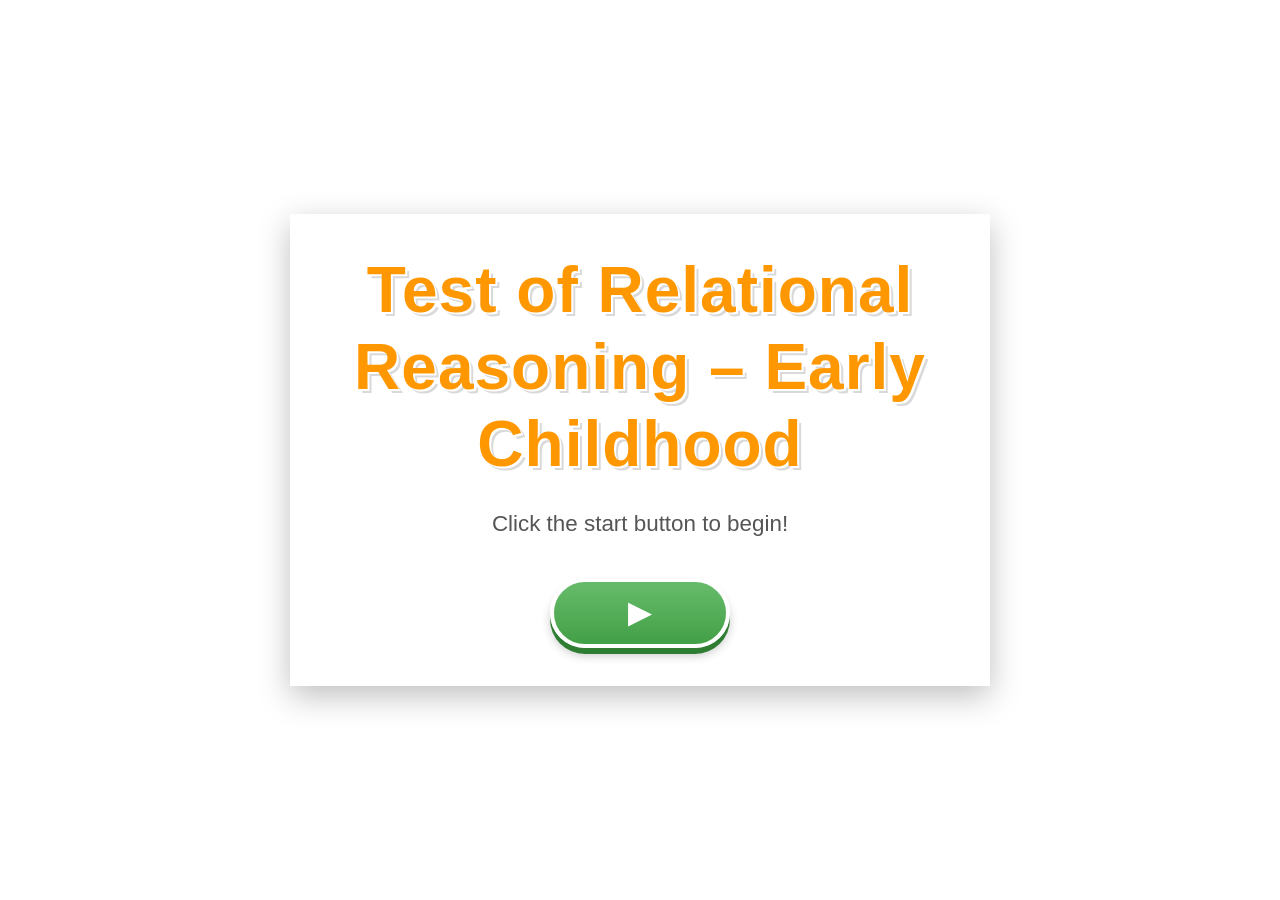
==== index.html @ e3a89a55 "Antithesis: eliminate visible settle movement on render Animals were painting at the CSS fallback po" ====
<!DOCTYPE html>
<html lang="en">

<head>
    <meta charset="UTF-8">
    <meta http-equiv="X-UA-Compatible" content="IE=edge">
    <meta name="viewport"
        content="width=device-width, initial-scale=1.0, maximum-scale=1.0, user-scalable=no, viewport-fit=cover">

    <!-- iOS/Safari specific -->
    <meta name="apple-mobile-web-app-capable" content="yes">
    <meta name="apple-mobile-web-app-status-bar-style" content="black-translucent">
    <meta name="format-detection" content="telephone=no">

    <!-- Android/Chrome specific -->
    <meta name="mobile-web-app-capable" content="yes">
    <meta name="theme-color" content="#87CEEB">

    <!-- Prevent caching during development -->
    <meta http-equiv="Cache-Control" content="no-cache, no-store, must-revalidate">
    <meta http-equiv="Pragma" content="no-cache">
    <meta http-equiv="Expires" content="0">

    <title>Relational Reasoning Study</title>

    <!-- Preload critical assets -->
    <link rel="preload" href="images/background_images/background.png" as="image">
    <link rel="preload" href="images/background_images/opening_page.png" as="image">
    <link rel="preload" href="images/elements/pen_1.svg" as="image">

    <!-- CSS Files -->
    <link rel="stylesheet" href="css/variables.css">
    <link rel="stylesheet" href="css/base.css?v=2">
    <link rel="stylesheet" href="css/layout.css">
    <!-- CSS - Components -->
    <link rel="stylesheet" href="css/components/header.css">
    <link rel="stylesheet" href="css/components/pen.css">
    <link rel="stylesheet" href="css/components/animal-slot.css?v=5">
    <link rel="stylesheet" href="css/components/controls.css">
    <link rel="stylesheet" href="css/components/data-panel.css">
    <link rel="stylesheet" href="css/components/report.css">
    <link rel="stylesheet" href="css/components/game-switcher.css">
    <link rel="stylesheet" href="css/game-modes/anomaly.css?v=17">
    <link rel="stylesheet" href="css/game-modes/analogy.css?v=10">
    <link rel="stylesheet" href="css/game-modes/antithesis.css?v=21">
    <link rel="stylesheet" href="css/game-modes/antinomy.css?v=4">

    <link rel="stylesheet" href="css/responsive.css?v=3">

    <!-- Favicon -->
    <link rel="icon" type="image/png" href="images/background_images/barn.png">
</head>

<body class="welcome">
    <!-- Skip to main content (accessibility) -->
    <a href="#main-content" class="skip-link visually-hidden">Skip to main content</a>

    <!-- ==================== -->
    <!-- WELCOME SCREEN       -->
    <!-- ==================== -->
    <div class="start-container" id="start-container">
        <h1 class="game-title">Test of Relational Reasoning - EC</h1>
        <p class="game-instruction">Click the start button to begin!</p>
        <button class="arrow-btn start-btn" aria-label="Start the game">►</button>
    </div>

    <!-- ==================== -->
    <!-- GAME SCREEN          -->
    <!-- ==================== -->
    <main class="game-container hidden" id="game-container" role="main">
        <header class="game-header">
            <h1 class="game-title">"What Goes" Game</h1>
            <p class="problem-counter" id="problem-counter" aria-live="polite"></p>
        </header>

        <div class="problem-area" id="problem-area" id="main-content">
            <!-- Problem content rendered dynamically -->
        </div>

        <nav class="controls" aria-label="Game controls">
            <button class="arrow-btn" id="next-btn" disabled aria-label="Go to next problem">➤</button>
        </nav>

        <!-- Hidden researcher control: triple-tap the bottom-right corner to
             auto-fill the current problem with the correct choice. -->
        <button id="hidden-populate-btn" aria-hidden="true" tabindex="-1"
            style="opacity: 0; position: fixed; bottom: 0; right: 0; width: 50px; height: 50px; z-index: 9999; border: none; background: transparent;"></button>

        <!-- Bottom Left Panel: Game Switcher + Problem Counter -->
        <aside class="bottom-left-panel" id="bottom-left-panel">
            <div class="problem-counter" id="problem-counter-bottom" aria-live="polite"></div>
            <div class="game-switcher" id="game-switcher">
                <button class="game-type-btn game-type-btn--active" data-game="analogy">Analogy</button>
                <button class="game-type-btn" data-game="anomaly">Anomaly</button>
                <button class="game-type-btn" data-game="antinomy">Antinomy</button>
                <button class="game-type-btn" data-game="antithesis">Antithesis</button>

            </div>
        </aside>
    </main>

    <!-- ==================== -->
    <!-- REPORT SCREEN        -->
    <!-- ==================== -->
    <div class="report-container hidden" id="report-container">
        <h1 class="report-title">Experiment Complete!</h1>
        <p class="report-summary" id="report-summary" aria-live="polite"></p>

        <table class="report-table" id="report-table">
            <thead>
                <tr>
                    <th scope="col">Problem #</th>
                    <th scope="col">Type</th>
                    <th scope="col">Time (s)</th>
                    <th scope="col">Correct?</th>
                </tr>
            </thead>
            <tbody>
                <!-- Results populated dynamically -->
            </tbody>
        </table>

        <div class="report-actions">
            <button class="download-btn" onclick="App.downloadData()">
                Download Data (CSV)
            </button>
            <button class="restart-btn" onclick="App.restartExperiment()">
                Start Over
            </button>
        </div>
    </div>

    <!-- ==================== -->
    <!-- DATA PANEL           -->
    <!-- ==================== -->
    <aside class="data-panel" id="data-panel" aria-label="Session statistics" style="display: none !important;">
        <h4>Current Session:</h4>
        <div id="current-data" class="data-panel__content">
            <p><strong>Problems completed:</strong> 0</p>
            <p><strong>Current selections:</strong> 0</p>
            <p><strong>Current time:</strong> 0s</p>
        </div>
    </aside>

    <!-- ==================== -->
    <!-- JAVASCRIPT MODULES   -->
    <!-- ==================== -->
    <!-- Load order matters - dependencies first -->
    <script src="js/config.js"></script>
    <script src="js/state.js?v=2"></script>
    <script src="js/problems.js"></script>
    
    <!-- Components -->
    <script src="js/components/AnimalSlot.js"></script>
    <script src="js/components/AnimalBaseline.js"></script>
    <script src="js/components/Pen.js"></script>
    
    <!-- Interactions -->
    <script src="js/interactions/animation.js?v=7"></script>
    <script src="js/interactions/selection.js"></script>
    <script src="js/data/storage.js"></script>
    <script src="js/data/export.js?v=2"></script>
    <script src="js/renderers/AnomalyRenderer.js?v=2"></script>
    <script src="js/renderers/AnalogyRenderer.js?v=6"></script>
    <script src="js/renderers/AntithesisRenderer.js?v=5"></script>
    <script src="js/renderers/AntinomyRenderer.js?v=4"></script>

    <script src="js/main.js?v=4"></script>
</body>

</html>
---- css/variables.css ----
/**
 * CSS Custom Properties (Variables)
 * Relational Reasoning Study - "What Does Not Belong?"
 * 
 * Design System for 4-6 year old children
 * Optimized for iPad and desktop browsers
 */

:root {
    /* ==================== */
    /* COLOR PALETTE        */
    /* ==================== */

    /* Primary Dirt/Ground Colors */
    --dirt-primary: #C4956A;
    --dirt-secondary: #A67B52;
    --dirt-highlight: #D4A574;
    --dirt-dark: #8B6914;

    /* Fence Colors */
    --fence-white: #F5F5F0;
    --fence-shadow: rgba(0, 0, 0, 0.1);
    --fence-highlight: rgba(255, 255, 255, 0.3);

    /* Background Colors */
    --bg-sky: #87CEEB;
    --bg-grass: #7CBA3D;

    /* UI Accent Colors */
    --accent-green: #4CAF50;
    --accent-green-hover: #45a049;
    --accent-green-light: rgba(76, 175, 80, 0.5);
    --accent-red: #E57373;
    --accent-gold: #FFD700;
    --accent-gold-light: rgba(255, 215, 0, 0.3);

    /* Text Colors */
    --text-primary: #5A3E1B;
    --text-header: #DF453F;
    --text-secondary: #555555;
    --text-dark: #333333;
    --text-light: #FFFFFF;

    /* Panel/Card Colors */
    --panel-bg: rgba(255, 255, 255, 0.9);
    --panel-bg-solid: #FFFFFF;
    --panel-shadow: rgba(0, 0, 0, 0.1);
    --panel-shadow-strong: rgba(0, 0, 0, 0.2);

    /* Selection States */
    --selected-glow: rgba(76, 175, 80, 0.5);
    --selected-border: #4CAF50;
    --hover-glow: rgba(255, 215, 0, 0.3);
    --hover-border: #8B4513;

    /* Disabled States */
    --disabled-bg: #CCCCCC;
    --disabled-text: #888888;

    /* ==================== */
    /* TYPOGRAPHY           */
    /* ==================== */

    --font-primary: 'Comic Sans MS', 'Chalkboard SE', 'Comic Neue', cursive, sans-serif;

    /* Responsive Font Sizes */
    --title-size: clamp(1.5rem, 4vw, 2.5rem);
    --subtitle-size: clamp(1.1rem, 2.5vw, 1.5rem);
    --instruction-size: clamp(1rem, 2.2vw, 1.4rem);
    --label-size: clamp(0.9rem, 2vw, 1.3rem);
    --body-size: clamp(0.85rem, 1.8vw, 1.1rem);
    --small-size: clamp(0.75rem, 1.5vw, 0.9rem);

    /* Font Weights */
    --weight-normal: 400;
    --weight-bold: 700;

    /* ==================== */
    /* SPACING              */
    /* ==================== */

    --space-xs: clamp(4px, 0.5vw, 8px);
    --space-sm: clamp(8px, 1vw, 12px);
    --space-md: clamp(12px, 1.5vw, 20px);
    --space-lg: clamp(16px, 2vw, 30px);
    --space-xl: clamp(24px, 3vw, 50px);

    /* ==================== */
    /* PEN DIMENSIONS       */
    /* ==================== */

    /* Standardized Slot Size for Consistency */
    --slot-size: 13vw;
    /* Large enough for visibility, small enough to fit 5 */

    /* Main Pen - Calculated from slot size + gaps */
    /* 5 slots * 13vw + 4 gaps * 0.5vw + padding roughly */
    --main-pen-width: 70vw;

    /* Out Pen - Must hold at least 1 slot comfortably */
    --out-pen-size: 28vw;

    /* ==================== */

    /* ==================== */
    /* SHADOWS              */
    /* ==================== */

    --shadow-sm: 0 2px 4px rgba(0, 0, 0, 0.1);
    --shadow-md: 0 4px 8px rgba(0, 0, 0, 0.15);
    --shadow-lg: 0 6px 16px rgba(0, 0, 0, 0.2);
    --shadow-xl: 0 10px 30px rgba(0, 0, 0, 0.25);

    /* Inset shadows for depth */
    --shadow-inset-sm: inset 0 2px 4px rgba(0, 0, 0, 0.1);
    --shadow-inset-md: inset 0 4px 8px rgba(0, 0, 0, 0.15);

    /* Glow effects */
    --glow-selection: 0 0 0 4px var(--selected-border), 0 8px 20px var(--selected-glow);
    --glow-hover: 0 8px 16px rgba(0, 0, 0, 0.2);

    /* ==================== */
    /* TRANSITIONS          */
    /* ==================== */

    --transition-fast: 150ms ease-out;
    --transition-normal: 250ms ease-in-out;
    --transition-slow: 400ms ease-in-out;
    --transition-bounce: 400ms cubic-bezier(0.34, 1.56, 0.64, 1);
    --transition-smooth: 400ms cubic-bezier(0.4, 0, 0.2, 1);

    /* ==================== */
    /* Z-INDEX LAYERS       */
    /* ==================== */

    --z-background: 0;
    --z-ground: 1;
    --z-animals: 5;
    --z-fence: 10;
    --z-labels: 15;
    --z-controls: 100;
    --z-modal: 500;
    --z-animation: 1000;

    /* ==================== */
    /* SAFE AREAS (iOS)     */
    /* ==================== */

    --safe-top: env(safe-area-inset-top, 0px);
    --safe-right: env(safe-area-inset-right, 0px);
    --safe-bottom: env(safe-area-inset-bottom, 0px);
    --safe-left: env(safe-area-inset-left, 0px);

    /* Controls bottom position accounting for iOS */
    --controls-bottom: max(20px, calc(20px + var(--safe-bottom)));
}

/* Dark mode support (optional - can be enabled later) */
@media (prefers-color-scheme: dark) {
    :root {
        /* Could override colors here if needed */
    }
}

/* Reduced motion preference */
@media (prefers-reduced-motion: reduce) {
    :root {
        --transition-fast: 0ms;
        --transition-normal: 0ms;
        --transition-slow: 0ms;
        --transition-bounce: 0ms;
        --transition-smooth: 0ms;
    }
}
---- css/base.css ----
/**
 * Base Styles
 * Reset, typography, and global body styles
 * Cross-browser compatible: Chrome, Safari (macOS/iOS), Firefox, Edge
 */

/* ==================== */
/* CSS RESET            */
/* ==================== */

*,
*::before,
*::after {
    margin: 0;
    padding: 0;
    box-sizing: border-box;
    /* Prevent tap highlight on all elements */
    -webkit-tap-highlight-color: transparent;
}

html {
    height: 100%;
    overflow: hidden;
    /* SCROLL FIX: Lock the page to prevent background scroll */
    touch-action: none;
    /* SCROLL FIX: Prevent iOS bounce/momentum scroll */
    /* Prevent text size adjustment on orientation change */
    -webkit-text-size-adjust: 100%;
    -ms-text-size-adjust: 100%;
    text-size-adjust: 100%;
    /* Font smoothing for all browsers */
    -webkit-font-smoothing: antialiased;
    -moz-osx-font-smoothing: grayscale;
    /* Smooth scrolling */
    scroll-behavior: smooth;
}

body {
    min-height: 100%;
    height: 100vh;
    overflow: hidden;
    /* SCROLL FIX: Prevent body scroll entirely */
    font-family: var(--font-primary);
    font-size: var(--body-size);
    line-height: 1.5;
    color: var(--text-primary);

    /* Prevent pull-to-refresh on mobile */
    overscroll-behavior: none;

    /* Prevent text selection during game */
    -webkit-user-select: none;
    -moz-user-select: none;
    -ms-user-select: none;
    user-select: none;

    /* Prevent callout on long press (iOS) */
    -webkit-touch-callout: none;
}

/* ==================== */
/* BACKGROUND STATES    */
/* ==================== */

body {
    background: url('../images/background_images/background.png') center center / cover no-repeat fixed;
    display: flex;
    flex-direction: column;
    align-items: center;
    justify-content: center;
    position: relative;
}

body.welcome {
    background: url('../images/background_images/opening_page.png') center center / cover no-repeat fixed;
}

body.report-view {
    background: url('../images/background_images/background.png') center center / cover no-repeat fixed;
    justify-content: flex-start;
    padding-top: var(--space-xl);
}

/* ==================== */
/* TYPOGRAPHY           */
/* ==================== */

h1,
h2,
h3,
h4,
h5,
h6 {
    font-weight: var(--weight-bold);
    line-height: 1.2;
}

h1 {
    font-size: var(--title-size);
}

h2 {
    font-size: var(--subtitle-size);
}

p {
    font-size: var(--body-size);
}

/* ==================== */
/* LINKS & BUTTONS      */
/* ==================== */

a {
    color: inherit;
    text-decoration: none;
}

button {
    font-family: inherit;
    font-size: inherit;
    cursor: pointer;
    border: none;
    background: none;

    /* Touch optimization - all browsers */
    touch-action: manipulation;
    -webkit-tap-highlight-color: transparent;
    -webkit-appearance: none;
    -moz-appearance: none;
    appearance: none;
}

button:focus {
    outline: 3px solid var(--accent-green);
    outline-offset: 2px;
}

/* Safari/older browser support for focus-visible */
button:focus:not(:focus-visible) {
    outline: none;
}

button:focus-visible {
    outline: 3px solid var(--accent-green);
    outline-offset: 2px;
}

/* Firefox-specific focus styling */
button:-moz-focusring {
    outline: 3px solid var(--accent-green);
    outline-offset: 2px;
}

/* ==================== */
/* IMAGES               */
/* ==================== */

img {
    max-width: 100%;
    height: auto;
    display: block;

    /* Prevent dragging */
    -webkit-user-drag: none;
    user-select: none;
    pointer-events: none;
}

/* ==================== */
/* UTILITY CLASSES      */
/* ==================== */

.hidden {
    display: none !important;
}

.visually-hidden {
    position: absolute;
    width: 1px;
    height: 1px;
    padding: 0;
    margin: -1px;
    overflow: hidden;
    clip: rect(0, 0, 0, 0);
    white-space: nowrap;
    border: 0;
}

.no-scroll {
    overflow: hidden;
}

/* ==================== */
/* FOCUS MANAGEMENT     */
/* ==================== */

/* Skip to main content link (accessibility) */
.skip-link {
    position: absolute;
    top: -100%;
    left: 50%;
    transform: translateX(-50%);
    background: var(--panel-bg-solid);
    padding: var(--space-sm) var(--space-md);
    border-radius: var(--radius-md);
    z-index: var(--z-modal);
    transition: top var(--transition-fast);
}

.skip-link:focus {
    top: var(--space-md);
}

/* ==================== */
/* SCROLLBAR STYLING    */
/* ==================== */

::-webkit-scrollbar {
    width: 8px;
    height: 8px;
}

::-webkit-scrollbar-track {
    background: rgba(0, 0, 0, 0.1);
    border-radius: 4px;
}

::-webkit-scrollbar-thumb {
    background: var(--dirt-secondary);
    border-radius: 4px;
}

::-webkit-scrollbar-thumb:hover {
    background: var(--dirt-dark);
}

/* ==================== */
/* SELECTION STYLING    */
/* ==================== */

::selection {
    background: var(--accent-green-light);
    color: var(--text-dark);
}

::-moz-selection {
    background: var(--accent-green-light);
    color: var(--text-dark);
}

/* ==================== */
/* ANIMAL SLOT TOUCH    */
/* ==================== */

/* Prevent scroll/pan from firing when tapping on selectable animals */
.animal-slot {
    touch-action: none;
    -webkit-tap-highlight-color: transparent;
}

/* ==================== */
/* CONFETTI ANIMATION   */
/* ==================== */

@keyframes confettiFall {
    0% {
        transform: translateY(0) rotate(0deg);
        opacity: 1;
    }
    80% {
        opacity: 1;
    }
    100% {
        transform: translateY(110vh) rotate(720deg);
        opacity: 0;
    }
}
---- css/layout.css ----
/**
 * Layout Styles
 * Main containers, grids, and structural layouts
 */

/* ==================== */
/* MAIN CONTAINERS      */
/* ==================== */

.game-container {
    max-width: 100%;
    width: 100%;
    background: transparent;
    padding: var(--space-sm) var(--space-md);
    margin: 0;
    position: relative;
    z-index: var(--z-background);
    
    display: flex;
    flex-direction: column;
    align-items: center;
    gap: var(--space-sm);
    
    /* Take up most of the viewport */
    min-height: 95vh;
}

.start-container {
    width: 100%;
    max-width: 700px;
    padding: var(--space-xl);
    background: var(--panel-bg);
    border-radius: var(--radius-xl);
    box-shadow: var(--shadow-xl);
    text-align: center;
    position: relative;
    z-index: var(--z-background);
}

.report-container {
    width: 100%;
    max-width: 900px;
    margin: var(--space-xl) auto;
    padding: var(--space-xl);
    background: var(--panel-bg);
    border-radius: var(--radius-xl);
    box-shadow: var(--shadow-xl);
    text-align: center;
}

/* ==================== */
/* PROBLEM AREA         */
/* ==================== */

.problem-area {
    display: flex;
    flex-direction: column;
    gap: var(--space-sm);
    padding: 0 var(--space-md) var(--space-lg);
    width: 100%;
    overflow: visible;
    
    /* Fill available space */
    flex: 1;
    /* Changed from center to flex-start + padding to move pens lower */
    justify-content: flex-start;
    padding-top: 5vh;  /* Push content down by 5% of viewport height */
}

/* ==================== */
/* GAME MODE LAYOUTS    */
/* ==================== */

/* Anomaly & Analogy horizontal layout - cross-browser flexbox */
.anomaly-layout,
.analogy-layout {
    display: -webkit-box;
    display: -webkit-flex;
    display: -ms-flexbox;
    display: flex;
    -webkit-box-align: start;
    -webkit-align-items: flex-start;
    -ms-flex-align: start;
    align-items: flex-start;
    -webkit-box-pack: center;
    -webkit-justify-content: center;
    -ms-flex-pack: center;
    justify-content: center;
    gap: 10vw;
    /* 5% margin from screen edges */
    width: 90%;
    max-width: 90vw;
    margin-left: 5%;
    margin-right: 5%;
    overflow: visible;
    min-height: 65vh;
    padding: 0;
    
    /* Center vertically */
    flex: 1;
    align-content: center;
}

/* Antithesis & Antinomy vertical sections */
.problem-section {
    display: flex;
    flex-direction: column;
    align-items: center;
    gap: var(--space-md);
    overflow: visible;
}

/* ==================== */
/* ANIMAL GRID          */
/* ==================== */

.animal-grid {
    display: -ms-grid;
    display: grid;
    gap: var(--slot-gap);
    width: 100%;
    height: 100%;
    /* ========================================================== */
    /* GRID ALIGNMENT - Controls how animal slots are positioned  */
    /* align-items: end = slots align to BOTTOM for baseline      */
    /* ========================================================== */
    justify-items: stretch;
    align-items: end;  /* Align slots to BOTTOM for consistent baseline */
}

/* Grid variants for different pen types */
.animal-grid--main {
    grid-template-columns: repeat(auto-fit, minmax(var(--slot-size), 1fr));
    max-width: 100%;
}

.animal-grid--out {
    grid-template-columns: 1fr;
    grid-template-rows: 1fr;
    place-items: stretch;  /* Slot fills the cell - alignment handled inside */
}

.animal-grid--question {
    grid-template-columns: repeat(3, 1fr);
    gap: var(--slot-gap);
}

.animal-grid--answers {
    grid-template-columns: repeat(auto-fit, minmax(var(--slot-size-small), 1fr));
    gap: var(--slot-gap);
}

/* 5-column grid for anomaly main pen */
.animal-grid--anomaly {
    grid-template-columns: repeat(5, 1fr);
    grid-template-rows: 1fr;
}

/* 4-column grid for some problems */
.animal-grid--4col {
    grid-template-columns: repeat(4, 1fr);
}

/* ==================== */
/* FLEXBOX UTILITIES    */
/* ==================== */

.flex-center {
    display: flex;
    align-items: center;
    justify-content: center;
}

.flex-column {
    display: flex;
    flex-direction: column;
}

.flex-row {
    display: flex;
    flex-direction: row;
}

.flex-wrap {
    flex-wrap: wrap;
}

.gap-sm { gap: var(--space-sm); }
.gap-md { gap: var(--space-md); }
.gap-lg { gap: var(--space-lg); }

/* ==================== */
/* PEN CONTAINER        */
/* ==================== */

.pen {
    display: flex;
    flex-direction: column;
    align-items: center;
    gap: var(--space-sm);
    overflow: visible;
}

/* ==================== */
/* GATE/ARROW ELEMENT   */
/* ==================== */

.gate-container {
    display: flex;
    align-items: center;
    justify-content: center;
    margin-top: 15vh;
}

.gate-image {
    width: clamp(120px, 15vw, 220px);
    height: auto;
    pointer-events: none;
}

/* ==================== */
/* BUCKET CONTAINER     */
/* ==================== */

.bucket-container {
    display: flex;
    flex-direction: column;
    align-items: center;
    margin-top: 10vh;
}
---- css/components/header.css ----
/**
 * Header Component Styles
 * Game title, instructions, and problem counter
 */

/* ==================== */
/* GAME HEADER          */
/* ==================== */

.game-header {
    text-align: center;
    background: transparent;
    /* Removed background */
    /* border-radius: var(--radius-lg); */
    padding: var(--space-sm) var(--space-lg);
    /* box-shadow: var(--shadow-md); */
    width: fit-content;
    max-width: 90%;
    margin: 0 auto var(--space-xs);
}

/* ==================== */
/* TITLE                */
/* ==================== */

.game-title {
    font-size: var(--title-size);
    font-family: 'Comic Sans MS', 'Chalkboard SE', sans-serif;
    /* Cartoon Font */
    font-weight: 800;
    color: #FF9800;
    /* Bright Orange */
    margin-bottom: var(--space-xs);
    /* Pop-out Shadow */
    text-shadow:
        2px 2px 0px #fff,
        4px 4px 0px rgba(0, 0, 0, 0.15);
    letter-spacing: 1px;
    visibility: hidden;
    /* Hide title but keep layout space */
}

/* Quotation marks styling */
.game-title::before,
.game-title::after {
    color: var(--text-header);
}

/* ==================== */
/* PROBLEM COUNTER      */
/* ==================== */

/* Problem counter in header is hidden - moved to bottom left panel */
.game-header .problem-counter {
    display: none;
}

/* ==================== */
/* INSTRUCTION TEXT     */
/* ==================== */

.game-instruction {
    font-size: var(--instruction-size);
    color: var(--text-secondary);
    margin-top: var(--space-xs);
    line-height: 1.4;
}

/* ==================== */
/* SECTION LABELS       */
/* ==================== */

.problem-label {
    font-size: var(--label-size);
    font-weight: var(--weight-bold);
    color: var(--text-primary);
    background: var(--panel-bg);
    padding: var(--space-xs) var(--space-md);
    border-radius: var(--radius-md);
    box-shadow: var(--shadow-sm);
    position: relative;
    z-index: var(--z-labels);
    white-space: nowrap;
}

/* Label with decorative underline */
.problem-label::after {
    content: '';
    position: absolute;
    bottom: -2px;
    left: 50%;
    transform: translateX(-50%);
    width: 60%;
    height: 2px;
    background: linear-gradient(90deg,
            transparent,
            var(--dirt-secondary),
            transparent);
    border-radius: 1px;
}

/* ==================== */
/* WELCOME SCREEN       */
/* ==================== */

.start-container .game-title {
    font-size: clamp(2.5rem, 6vw, 4rem);
    /* Increased size significantly */
    margin-bottom: var(--space-lg);
    visibility: visible;
    /* Override global hidden state for splash screens */
}

.start-container .game-instruction {
    margin-bottom: var(--space-xl);
}
---- css/components/pen.css ----
/**
 * Pen Component - SHARED STRUCTURAL STYLES ONLY
 * 
 * This file contains ONLY the base structure that all pens need.
 * All sizing, positioning, and customization is in each game's CSS file:
 * 
 * - anomaly.css    → Anomaly game controls
 * - analogy.css    → Analogy game controls
 * - antithesis.css → Antithesis game controls
 * - antinomy.css   → Antinomy game controls
 */

/* ==================== */
/* BASE PEN STRUCTURE   */
/* ==================== */

.pen-surface {
    position: relative;
    display: flex;
    align-items: center;
    justify-content: center;
    overflow: visible;
    border-radius: var(--radius-sm);
}

/* ==================== */
/* GROUND STRUCTURE     */
/* ==================== */

.pen-ground {
    position: absolute;
    z-index: var(--z-ground);

    /* Default ground image - games can override */
    background-image: url('../../images/elements/ground_1.svg');
    background-size: 100% 100%;
    background-position: center;
    background-repeat: no-repeat;
}

/* ==================== */
/* CONTENT STRUCTURE    */
/* ==================== */

.pen-content {
    position: absolute;
    z-index: var(--z-animals);

    display: flex;
    align-items: stretch;
    justify-content: center;
    overflow: visible;
    padding: 0;
}

/* ==================== */
/* FENCE STRUCTURE      */
/* ==================== */

.pen-fence {
    position: absolute;
    top: 0;
    left: 0;
    right: 0;
    bottom: 0;
    pointer-events: none;
    z-index: var(--z-fence);

    display: flex;
    align-items: center;
    justify-content: center;
}

.pen-fence img {
    width: 100%;
    height: 100%;
    object-fit: fill;
    display: block;
}

.pen-fence img[src$=".svg"] {
    width: 100% !important;
    height: 100% !important;
    object-fit: fill;
    max-width: none;
    max-height: none;
}

/* ==================== */
/* SHADOW (OPTIONAL)    */
/* ==================== */

.pen-shadow {
    position: absolute;
    bottom: -8px;
    left: 5%;
    right: 5%;
    height: 16px;
    background: radial-gradient(ellipse at center,
            rgba(0, 0, 0, 0.25) 0%,
            rgba(0, 0, 0, 0.1) 50%,
            transparent 80%);
    z-index: calc(var(--z-ground) - 1);
    filter: blur(4px);
}
---- css/components/animal-slot.css ----
/**
 * Animal Slot Component Styles
 * Interactive tiles containing animals
 */

/* ==================== */
/* BASE SLOT            */
/* ==================== */

.animal-slot {
    /* PROPORTIONAL SIZING - scales with viewport - LARGER */
    width: 11vw;
    height: 100%;
    min-width: 100px;
    /* FIX: Increased min-width to prevent overlap */
    min-height: 120px;

    /* NO visible background or border - animals on shared ground */
    background: transparent;
    border: none;
    border-radius: var(--radius-md);

    /* Layout - align animals to BOTTOM for consistent baseline */
    display: flex;
    flex-direction: column;
    align-items: center;
    justify-content: flex-end;
    /* Align to BOTTOM */
    position: relative;

    /* Interaction */
    cursor: default;
    touch-action: manipulation;
    -webkit-tap-highlight-color: transparent;

    /* Transitions */
    transition:
        transform var(--transition-normal),
        box-shadow var(--transition-normal),
        background var(--transition-fast);
}

/* ==================== */
/* SLOT STATES          */
/* ==================== */

/* Empty slot */
.animal-slot--empty {
    cursor: default;
    pointer-events: none;
}

/* Populated slot (has animal) */
.animal-slot--populated {
    cursor: pointer;
}

/* Selectable slot (can be clicked) */
.animal-slot--selectable {
    cursor: pointer;
    /* NO visible border or background - clean look */
    border: none;
    background: transparent;
}

.animal-slot--selectable:hover {
    /* Only subtle lift effect - NO color, NO border */
    transform: translateY(-4px);
    box-shadow: none;
    background: transparent;
    border: none;
}

.animal-slot--selectable:active {
    transform: translateY(-2px) scale(0.98);
}

/* Selected slot (currently chosen) - NO visible styling */
.animal-slot--selected {
    transform: translateY(-4px) scale(1.02);
    box-shadow: none;
    background: transparent;
    border: none;
}

.animal-slot--selected:hover {
    transform: translateY(-4px) scale(1.02);
    box-shadow: none;
    background: transparent;
}

/* Animating slot (during transition) */
.animal-slot--animating {
    pointer-events: none;
    opacity: 0.5;
}

/* Grouped slot (multiple animals) */
.animal-slot--grouped {
    width: calc(var(--slot-size) * 1.5);
    min-width: calc(var(--min-touch-target) * 1.5);
}

/* ==================== */
/* ANIMAL GROUP         */
/* ==================== */

.animal-group {
    /* CRITICAL: Fill the entire slot and align content to bottom */
    position: absolute;
    top: 0;
    bottom: 0;
    left: 0;
    right: 0;
    display: flex;
    flex-wrap: wrap;
    justify-content: center;
    align-items: flex-end;
    /* Align images to BOTTOM of this container */
    gap: 4px;
    padding: 0;
}

/* Single animal in group */
.animal-group--single {
    justify-content: center;
    align-items: flex-end;
}

/* Multiple animals adjustment */
.animal-slot--grouped .animal-group {
    align-items: flex-end;
}

/* ==================== */
/* ANIMAL IMAGE         */
/* ==================== */

.animal-image {
    /* Base image styles - size controlled by size variants below */
    object-fit: contain;
    object-position: center bottom;
    pointer-events: none;
    display: block;

    /* Smooth size transitions */
    transition: all var(--transition-normal);

    /* Prevent selection */
    -webkit-user-drag: none;
    user-select: none;
}

/* ============================================================ */
/* SIZE VARIANTS - FIXED VIEWPORT SIZES FOR CONSISTENCY         */
/* Animals stay the SAME SIZE in main pen AND out pen           */
/* ============================================================ */

/* ============================================================ */
/* SIZE VARIANTS - FIXED HEIGHTS (ORIGINAL LOGIC)               */
/* ============================================================ */

.animal-image--large {
    /* LARGE: 28vh fixed height */
    width: auto;
    height: 28vh;
    max-width: none;
    /* Allow natural width */
    max-height: 28vh;
}

.animal-image--medium {
    /* MEDIUM: 22vh fixed height (scaled up from 20vh per user task) */
    width: auto;
    height: 22vh;
    max-width: none;
    max-height: 22vh;
}

.animal-image--small {
    /* SMALL: 13vh fixed height */
    width: auto;
    height: 13vh;
    max-width: none;
    max-height: 13vh;
}

/* Grouped animals (multiple animals in one slot) - smaller to fit */
.animal-slot--grouped .animal-image--large {
    width: auto;
    height: 18vh;
    max-width: none;
    max-height: 18vh;
}

.animal-slot--grouped .animal-image--medium {
    width: auto;
    height: 16vh;
    max-width: none;
    max-height: 16vh;
}

.animal-slot--grouped .animal-image--small {
    width: auto;
    height: 10vh;
    max-width: none;
    max-height: 10vh;
}

/* Downscale cats to match other animals visually */
.animal-image--cat.animal-image--large,
.animal-image--cat.animal-image--medium {
    transform: scale(0.9);
    transform-origin: bottom center;
}

/* REMOVED: Specific Out Pen sizing override that caused scaling issues. */

/* ==================== */
/* OUT PEN SLOT         */
/* ==================== */

.animal-slot--out {
    /* OUT PEN SLOT - MUST match main pen slot size so animals don't resize */
    /* These values should match .anomaly-layout .pen-surface--out .animal-slot */
    width: 11vw;
    height: 100%;
    /* Fill the container height */
    min-width: 90px;
    min-height: 120px;
    cursor: pointer;
}

.animal-slot--out.animal-slot--empty {
    /* No placeholder - clean empty state */
    border: none;
    background: transparent;
    cursor: default;
}

.animal-slot--out.animal-slot--populated {
    border: none;
    background: transparent;
    cursor: pointer;
}

/* Out pen slot is clickable when populated - NO visible styling */
.animal-slot--out.animal-slot--populated:hover {
    transform: translateY(-4px);
    box-shadow: none;
    background: transparent;
}

.animal-slot--out.animal-slot--populated:active {
    transform: translateY(-2px) scale(0.98);
}

/* ==================== */
/* SELECTION INDICATOR  */
/* ==================== */

/* Selection indicator DISABLED - no visible ring */
.animal-slot--selected::before {
    content: none;
    /* Disabled - no pulsing ring */
}

@keyframes pulse-ring {

    0%,
    100% {
        transform: scale(1);
        opacity: 0.5;
    }

    50% {
        transform: scale(1.05);
        opacity: 0.3;
    }
}

/* ==================== */
/* FOCUS STATES         */
/* ==================== */

.animal-slot--selectable:focus {
    outline: 3px solid var(--accent-green);
    outline-offset: 2px;
}

.animal-slot--selectable:focus:not(:focus-visible) {
    outline: none;
}

.animal-slot--selectable:focus-visible {
    outline: 3px solid var(--accent-green);
    outline-offset: 2px;
}

/* ==================== */
/* FLYING CLONE         */
/* ==================== */

/* Used during animation when animal moves between pens */
.animal-slot--flying-clone {
    position: fixed;
    z-index: var(--z-animation);
    pointer-events: none;
    /* JS animation.js dynamically handles transition properties */
}

.animal-slot--flying-clone.animal-slot--flying-out {
    animation: fly-out 0.4s ease-in-out forwards;
}

.animal-slot--flying-clone.animal-slot--flying-in {
    animation: fly-in 0.4s ease-in-out forwards;
}

/* JS animation handles inner image positioning structurally */

@keyframes fly-out {
    0% {
        transform: scale(1);
    }

    50% {
        transform: scale(1.1) translateY(-10px);
    }

    100% {
        transform: scale(1);
    }
}

@keyframes fly-in {
    0% {
        transform: scale(1);
        opacity: 0;
    }

    100% {
        transform: scale(1);
        opacity: 1;
    }
}

/* ==================== */
/* SLOT POP ANIMATION   */
/* ==================== */

@keyframes slot-pop {
    0% {
        transform: scale(1);
    }

    40% {
        transform: scale(1.12);
    }

    70% {
        transform: scale(0.95);
    }

    100% {
        transform: scale(1);
    }
}

.animal-slot--pop {
    animation: slot-pop 0.3s ease-out;
}
---- css/components/controls.css ----
/**
 * Controls Component Styles
 * Navigation buttons and control panel
 */

/* ==================== */
/* CONTROLS CONTAINER   */
/* ==================== */

.controls {
    display: flex;
    justify-content: center;
    align-items: center;
    gap: var(--space-md);

    /* Fixed position at top-right (researcher access, away from child) */
    position: fixed;
    top: var(--space-md);
    right: var(--space-md);
    left: auto;
    transform: none;

    /* Styling */
    padding: var(--space-sm) var(--space-lg);
    background: transparent;

    /* Above content */
    z-index: var(--z-controls);

    /* iOS safe area */
    padding-top: max(var(--space-sm), var(--safe-top));
}

/* ==================== */
/* PRIMARY BUTTON       */
/* ==================== */

.btn-primary {
    /* Sizing - large for children */
    min-width: 140px;
    min-height: 56px;
    padding: var(--space-sm) var(--space-lg);

    /* Touch target */
    touch-action: manipulation;

    /* Appearance */
    background: var(--accent-green);
    color: var(--text-light);
    font-size: var(--subtitle-size);
    font-weight: var(--weight-bold);
    font-family: var(--font-primary);

    /* Shape */
    border: none;
    border-radius: var(--radius-md);

    /* Effects */
    box-shadow:
        0 4px 0 #3d8b40,
        var(--shadow-md);

    /* Interaction */
    cursor: pointer;
    transition:
        transform var(--transition-fast),
        box-shadow var(--transition-fast),
        background var(--transition-fast);
}

.btn-primary:hover:not(:disabled) {
    background: var(--accent-green-hover);
    transform: translateY(-2px);
    box-shadow:
        0 6px 0 #3d8b40,
        var(--shadow-lg);
}

.btn-primary:active:not(:disabled) {
    transform: translateY(2px);
    box-shadow:
        0 2px 0 #3d8b40,
        var(--shadow-sm);
}

/* ==================== */
/* ARROW BUTTON         */
/* ==================== */

.arrow-btn {
    /* Sizing */
    width: clamp(100px, 15vw, 160px);
    height: clamp(50px, 8vh, 70px);

    /* Appearance */
    background: linear-gradient(to bottom, #66BB6A, #43A047);
    /* Green Gradient */
    color: white;
    font-size: clamp(1.8rem, 3.5vw, 2.5rem);
    font-weight: 900;
    font-family: 'Comic Sans MS', 'Chalkboard SE', sans-serif;

    /* Shape */
    border: 4px solid white;
    /* Sticker Look */
    border-radius: 50px;
    /* Full Capsule */

    /* Layout */
    display: inline-flex;
    align-items: center;
    justify-content: center;

    /* Effects */
    box-shadow:
        0 6px 0 #2E7D32,
        /* Deep Green 3D edge */
        0 8px 10px rgba(0, 0, 0, 0.2);

    /* Interaction */
    cursor: pointer;
    touch-action: manipulation;
    transition: all 0.15s cubic-bezier(0.34, 1.56, 0.64, 1);
    /* Bouncy */
}

.arrow-btn:hover:not(:disabled) {
    transform: translateY(-4px) scale(1.02);
    box-shadow:
        0 10px 0 #2E7D32,
        0 12px 15px rgba(0, 0, 0, 0.2);
    background: linear-gradient(to bottom, #81C784, #4CAF50);
}

.arrow-btn:active:not(:disabled) {
    transform: translateY(4px);
    box-shadow:
        0 2px 0 #2E7D32,
        0 2px 4px rgba(0, 0, 0, 0.2);
}

/* ==================== */
/* DISABLED STATE       */
/* ==================== */

.btn-primary:disabled,
.arrow-btn:disabled {
    background: var(--disabled-bg);
    color: var(--disabled-text);
    cursor: not-allowed;
    transform: none;
    box-shadow:
        0 2px 0 #999,
        var(--shadow-sm);
}

.btn-primary:disabled:hover,
.arrow-btn:disabled:hover {
    background: var(--disabled-bg);
    transform: none;
    box-shadow:
        0 2px 0 #999,
        var(--shadow-sm);
}

/* ==================== */
/* START BUTTON         */
/* ==================== */

.start-btn {
    /* Larger for welcome screen */
    min-width: 180px;
    min-height: 70px;
    font-size: clamp(2rem, 4vw, 2.5rem);
    padding: var(--space-md) var(--space-xl);
}

/* ==================== */
/* ICON BUTTONS         */
/* ==================== */

.btn-icon {
    width: 48px;
    height: 48px;
    padding: 0;
    border-radius: 50%;
    display: flex;
    align-items: center;
    justify-content: center;
}

.btn-icon svg {
    width: 24px;
    height: 24px;
    fill: currentColor;
}

/* ==================== */
/* BUTTON GROUP         */
/* ==================== */

.btn-group {
    display: flex;
    gap: var(--space-sm);
    align-items: center;
}

/* ==================== */
/* FOCUS STATES         */
/* ==================== */

.btn-primary:focus,
.arrow-btn:focus {
    outline: 3px solid var(--accent-gold);
    outline-offset: 2px;
}

.btn-primary:focus:not(:focus-visible),
.arrow-btn:focus:not(:focus-visible) {
    outline: none;
}

.btn-primary:focus-visible,
.arrow-btn:focus-visible {
    outline: 3px solid var(--accent-gold);
    outline-offset: 2px;
}

/* ==================== */
/* BUTTON ANIMATIONS    */
/* ==================== */

@keyframes btn-pulse {

    0%,
    100% {
        transform: scale(1);
    }

    50% {
        transform: scale(1.05);
    }
}

/* Pulse when enabled after selection */
.arrow-btn--pulse:not(:disabled) {
    animation: btn-pulse 0.8s ease-in-out 2;
}
---- css/components/data-panel.css ----
/**
 * Data Panel Component Styles
 * Session statistics display
 */

/* ==================== */
/* DATA PANEL           */
/* ==================== */

.data-panel {
    position: fixed;
    top: var(--space-md);
    right: var(--space-md);
    
    /* Styling */
    background: var(--panel-bg-solid);
    padding: var(--space-md);
    border-radius: var(--radius-md);
    box-shadow: var(--shadow-md);
    
    /* Sizing */
    max-width: 220px;
    min-width: 180px;
    
    /* Typography */
    font-size: var(--small-size);
    
    /* Layer */
    z-index: var(--z-controls);
}

/* ==================== */
/* PANEL HEADER         */
/* ==================== */

.data-panel h4 {
    font-size: var(--body-size);
    color: var(--text-primary);
    margin-bottom: var(--space-sm);
    padding-bottom: var(--space-xs);
    border-bottom: 2px solid var(--dirt-primary);
}

/* ==================== */
/* PANEL CONTENT        */
/* ==================== */

.data-panel__content {
    display: flex;
    flex-direction: column;
    gap: var(--space-xs);
}

.data-panel p {
    margin: 0;
    line-height: 1.4;
    color: var(--text-secondary);
}

.data-panel strong {
    color: var(--text-dark);
}

/* ==================== */
/* STAT ITEMS           */
/* ==================== */

.data-panel__stat {
    display: flex;
    justify-content: space-between;
    align-items: center;
    padding: var(--space-xs) 0;
}

.data-panel__stat:not(:last-child) {
    border-bottom: 1px solid rgba(0, 0, 0, 0.05);
}

.data-panel__label {
    color: var(--text-secondary);
}

.data-panel__value {
    font-weight: var(--weight-bold);
    color: var(--text-primary);
}

/* ==================== */
/* HIGHLIGHT VALUES     */
/* ==================== */

.data-panel__value--success {
    color: var(--accent-green);
}

.data-panel__value--warning {
    color: var(--accent-gold);
}

.data-panel__value--error {
    color: var(--accent-red);
}

/* ==================== */
/* MINIMIZED STATE      */
/* ==================== */

.data-panel--minimized {
    max-width: 48px;
    min-width: 48px;
    padding: var(--space-sm);
    cursor: pointer;
}

.data-panel--minimized h4,
.data-panel--minimized .data-panel__content {
    display: none;
}

.data-panel--minimized::after {
    content: '📊';
    font-size: 1.5rem;
    display: block;
    text-align: center;
}

/* ==================== */
/* MOBILE ADJUSTMENTS   */
/* ==================== */

@media (max-width: 768px) {
    .data-panel {
        top: auto;
        bottom: calc(var(--controls-bottom) + 80px);
        right: var(--space-sm);
        max-width: 160px;
        min-width: 140px;
        font-size: calc(var(--small-size) * 0.9);
        padding: var(--space-sm);
    }
}

/* Hide on very small screens */
@media (max-width: 480px) {
    .data-panel {
        display: none;
    }
}
---- css/components/report.css ----
/**
 * Report Component Styles
 * Final results and data export screen
 */

/* ==================== */
/* REPORT CONTAINER     */
/* ==================== */

.report-container {
    width: 100%;
    max-width: 900px;
    margin: var(--space-xl) auto;
    padding: var(--space-xl);
    background: var(--panel-bg);
    border-radius: var(--radius-xl);
    box-shadow: var(--shadow-xl);
    text-align: center;
}

/* ==================== */
/* REPORT HEADER        */
/* ==================== */

.report-title {
    font-size: var(--title-size);
    color: #2196F3;
    margin-bottom: var(--space-md);
}

.report-summary {
    font-size: var(--subtitle-size);
    color: var(--text-secondary);
    margin-bottom: var(--space-lg);
    padding: var(--space-md);
    background: rgba(33, 150, 243, 0.1);
    border-radius: var(--radius-md);
}

/* ==================== */
/* RESULTS TABLE        */
/* ==================== */

.report-table {
    width: 100%;
    border-collapse: collapse;
    margin-bottom: var(--space-lg);
    font-size: var(--body-size);
    text-align: left;
}

.report-table th,
.report-table td {
    border: 1px solid #DDD;
    padding: var(--space-sm) var(--space-md);
}

.report-table th {
    background-color: #F4F6F8;
    font-weight: var(--weight-bold);
    color: var(--text-dark);
}

.report-table tbody tr:nth-child(even) {
    background-color: #F9F9F9;
}

.report-table tbody tr:hover {
    background-color: rgba(33, 150, 243, 0.05);
}

/* ==================== */
/* RESULT INDICATORS    */
/* ==================== */

.result-correct {
    color: var(--accent-green);
    font-weight: var(--weight-bold);
}

.result-incorrect {
    color: var(--accent-red);
    font-weight: var(--weight-bold);
}

/* ==================== */
/* SCORE DISPLAY        */
/* ==================== */

.score-display {
    display: flex;
    justify-content: center;
    gap: var(--space-xl);
    margin-bottom: var(--space-lg);
}

.score-item {
    text-align: center;
    padding: var(--space-md);
    background: rgba(0, 0, 0, 0.03);
    border-radius: var(--radius-md);
    min-width: 120px;
}

.score-item__value {
    font-size: clamp(2rem, 5vw, 3rem);
    font-weight: var(--weight-bold);
    color: var(--text-primary);
}

.score-item__label {
    font-size: var(--small-size);
    color: var(--text-secondary);
    margin-top: var(--space-xs);
}

/* ==================== */
/* DOWNLOAD SECTION     */
/* ==================== */

.report-actions {
    display: flex;
    justify-content: center;
    gap: var(--space-md);
    flex-wrap: wrap;
    margin-top: var(--space-lg);
}

.download-btn {
    display: inline-flex;
    align-items: center;
    gap: var(--space-sm);
    padding: var(--space-sm) var(--space-lg);
    background: #2196F3;
    color: white;
    font-size: var(--body-size);
    font-weight: var(--weight-bold);
    border: none;
    border-radius: var(--radius-md);
    cursor: pointer;
    transition: background var(--transition-fast);
}

.download-btn:hover {
    background: #1976D2;
}

.download-btn::before {
    content: '📥';
    font-size: 1.2em;
}

/* ==================== */
/* RESTART BUTTON       */
/* ==================== */

.restart-btn {
    display: inline-flex;
    align-items: center;
    gap: var(--space-sm);
    padding: var(--space-sm) var(--space-lg);
    background: var(--accent-green);
    color: white;
    font-size: var(--body-size);
    font-weight: var(--weight-bold);
    border: none;
    border-radius: var(--radius-md);
    cursor: pointer;
    transition: background var(--transition-fast);
}

.restart-btn:hover {
    background: var(--accent-green-hover);
}

.restart-btn::before {
    content: '🔄';
    font-size: 1.2em;
}

/* ==================== */
/* MOBILE ADJUSTMENTS   */
/* ==================== */

@media (max-width: 768px) {
    .report-container {
        margin: var(--space-md);
        padding: var(--space-md);
    }
    
    .report-table {
        font-size: var(--small-size);
    }
    
    .report-table th,
    .report-table td {
        padding: var(--space-xs) var(--space-sm);
    }
    
    .score-display {
        flex-direction: column;
        gap: var(--space-sm);
    }
}
---- css/components/game-switcher.css ----
/**
 * Game Switcher Component Styles
 * Bottom-left corner controls for switching between game types
 */

/* ==================== */
/* BOTTOM LEFT PANEL    */
/* ==================== */

.bottom-left-panel {
    position: fixed;
    top: var(--space-md);
    left: var(--space-md);
    z-index: var(--z-controls);

    display: flex;
    flex-direction: column;
    gap: var(--space-sm);

    /* iOS safe area */
    padding-left: var(--safe-left);
    padding-top: max(var(--space-sm), var(--safe-top));
}

/* ==================== */
/* PROBLEM COUNTER      */
/* ==================== */

.bottom-left-panel .problem-counter {
    font-size: var(--body-size);
    font-weight: var(--weight-bold);
    color: var(--text-dark);
    background: transparent;
    /* Removed background */
    padding: var(--space-xs) var(--space-md);
    /* border-radius: var(--radius-md); */
    /* box-shadow: var(--shadow-md); */
    text-align: center;
    white-space: nowrap;
    text-shadow: 1px 1px 0 rgba(255, 255, 255, 0.5);
    /* Added readability shadow */
}

/* ==================== */
/* GAME SWITCHER        */
/* ==================== */

.game-switcher {
    display: flex;
    flex-direction: row;
    gap: var(--space-xs);
    background: transparent;
    /* Removed background */
    padding: var(--space-xs);
    /* border-radius: var(--radius-md); */
    /* box-shadow: var(--shadow-md); */
}

/* ==================== */
/* GAME TYPE BUTTONS    */
/* ==================== */

.game-type-btn {
    padding: var(--space-xs) var(--space-sm);
    font-size: var(--small-size);
    font-weight: 800;
    /* Extra Bold */
    font-family: 'Comic Sans MS', 'Chalkboard SE', sans-serif;
    /* Cartoon Font */
    color: var(--text-secondary);
    background: white;
    border: 2px solid #ccc;
    border-bottom: 4px solid #bbb;
    /* pseudo-3D */
    border-radius: 20px;
    /* Pill Shape */
    cursor: pointer;
    transition: all 0.1s ease;
    white-space: nowrap;

    /* Touch friendly */
    min-width: 80px;
    min-height: 40px;
}

.game-type-btn:hover {
    transform: translateY(-2px);
    box-shadow: 0 4px 8px rgba(0, 0, 0, 0.1);
}

.game-type-btn:active {
    transform: translateY(2px);
    border-bottom-width: 2px;
    box-shadow: none;
}

/* Active/Current game type */
.game-type-btn--active {
    color: white;
    text-shadow: 0 1px 2px rgba(0, 0, 0, 0.2);
    border: 2px solid rgba(0, 0, 0, 0.1);
    border-bottom: 4px solid rgba(0, 0, 0, 0.2);
}

.game-type-btn--active:hover {
    transform: translateY(-1px);
}

/* Individual game type colors - BRIGHTER CART_OON COLORS */
.game-type-btn[data-game="anomaly"].game-type-btn--active {
    background: linear-gradient(to bottom, #FF8A80, #E57373);
    border-color: #D32F2F;
}

.game-type-btn[data-game="analogy"].game-type-btn--active {
    background: linear-gradient(to bottom, #64B5F6, #42A5F5);
    border-color: #1976D2;
}

.game-type-btn[data-game="antithesis"].game-type-btn--active {
    background: linear-gradient(to bottom, #81C784, #66BB6A);
    border-color: #388E3C;
}

.game-type-btn[data-game="antinomy"].game-type-btn--active {
    background: linear-gradient(to bottom, #FFB74D, #FFA726);
    border-color: #F57C00;
}

/* ==================== */
/* RESPONSIVE           */
/* ==================== */

@media (max-width: 768px) {
    .bottom-left-panel {
        top: var(--space-sm);
        left: var(--space-sm);
    }

    .game-switcher {
        flex-direction: column;
    }

    .game-type-btn {
        min-width: 60px;
        font-size: calc(var(--small-size) * 0.9);
    }
}

/* Hide on very small screens during gameplay */
@media (max-width: 480px) {
    .game-switcher {
        display: none;
    }
}
---- css/game-modes/anomaly.css ----
/**
 * Anomaly Game Mode - COMPLETE SELF-CONTAINED STYLES
 * "Find the animal that does not belong"
 * 
 * ============================================================================
 * ALL ANOMALY CONTROLS ARE IN THIS FILE
 * ============================================================================
 */

/* ============================================================================ */
/* LAYOUT - Overall page structure                                              */
/* ============================================================================ */

/* LAYOUT - Controls overall positioning */
.anomaly-layout {
    display: flex;
    justify-content: center;

    /* === PEN ALIGNMENT === */
    /* Options: flex-start (tops), flex-end (bottoms), center (middles) */
    align-items: center;
    /* CENTER ALIGNED - pen centers aligned horizontally */

    /* === EDIT THESE === */
    /* Original gap 10vw. Decreased by 25% per user request */
    gap: 7.5vw;
    /* Total width of layout - Fill the screen */
    width: 99%;
    /* Left screen margin - Edge to edge */
    margin-left: 0.5%;
    /* Right screen margin - slightly more to nudge pens left */
    margin-right: 1.5%;
    /* Distance from top of screen */
    margin-top: 2vh;
    /* Minimum layout height */
    min-height: 70vh;
    /* ================== */

    max-width: 99vw;
    overflow: visible;
    padding: 0;
}

/* ==================== */
/* UI SCALING OVERRIDES */
/* ==================== */
.game-header .game-title {
    font-size: 2.5rem !important;
    /* Larger title */
}

.game-header .game-instruction {
    font-size: 1.4rem !important;
}

.pen-label {
    font-size: 1.5rem !important;
    /* Larger pen labels ("Pen", "Does Not Belong") */
    font-weight: bold;
}

/* ==================== */
/* Z-INDEX OVERRIDES    */
/* ==================== */

/* FIX: Ensure all animals in Anomaly sit ABOVE the fence (which is z-index 10 or 30) */
/* By overriding z-index here without changing position, we keep the grid layout intact */
.anomaly-layout .pen-content {
    z-index: 50 !important;
}

/* ============================================================================ */
/* MAIN PEN - The large pen with 5 animals                                     */
/* ============================================================================ */

.anomaly-layout .pen--main {
    flex: 0 0 auto;
    /* User Request: Shifted back to the right to prevent corner cutoff */
    transform: translateX(-2vw);
    transform-origin: center bottom;
}

/* MAIN PEN SIZE */
/* MAIN PEN SIZE */
/* MAIN PEN SIZE */
.anomaly-layout .pen-surface--main {
    /* Main Pen = 2/3 of logical space (~65%) - Reduced 20% */
    /* Increased by another 5% per user request */
    width: clamp(319px, 69.07vw, 2657px);
    height: auto;
    /* Height determined by scaling */
    aspect-ratio: 16 / 10;
    /* Fixed aspect ratio */
}

/* ANIMAL GRID - How animals are arranged */
.anomaly-layout .pen-surface--main .animal-grid {
    display: grid;
    width: 100%;
    height: 100%;

    /* 5 columns, centered */
    grid-template-columns: repeat(5, 1fr);
    grid-template-rows: 1fr;
    /* Gap increased to 1.5vw to prevent large animal overlap */
    gap: 1.5vw;
    justify-items: center;
    /* Center animals in cells */
    align-items: end;
    /* Align to bottom */
}

/* For 4-animal problems */
.anomaly-layout .pen-surface--main .animal-grid--4col {
    grid-template-columns: repeat(4, 1fr);
}

/* Animal slots in main pen */
.anomaly-layout .pen-surface--main .animal-slot {
    width: 100%;
    height: 100%;
    /* FIX: Lift individual animals over the fence instead of the container */
    position: relative;
    z-index: 50;
}

/* ============================================================================ */
/* OUT PEN GROUND OVERRIDE                                                      */
/* ============================================================================ */

.anomaly-layout .pen--out .pen-ground {
    clip-path: polygon(10% 0%, 90% 0%, 100% 100%, 0% 100%);
    top: 29%;
    left: 5%;
    right: 5%;
    bottom: 15%;
}

/* ============================================================================ */
/* OUT PEN - Vertical alignment to match Main Pen center                       */
/* ============================================================================ */

.anomaly-layout .pen--out {
    flex: 0 0 auto;
    /* Use transform to move pen down since flexbox align-items overrides margin */
    /* User Request: Shift the Out Pen 5% left to prevent screen cut-off */
    transform: translateY(2.5vw) translateX(-5vw);
}

/* OUT PEN SIZE */
.anomaly-layout .pen-surface--out {
    /* Exactly 50% of the Main Pen width (52vw * 0.5 = 26vw) - Reduced 20% */
    /* Reduced by 15% per user request */
    width: clamp(136px, 20.4vw, 476px);
    height: auto;
    aspect-ratio: 0.8;
    /* Taller rectangular shape to match Main Pen height */
    overflow: visible;
    /* ALLOW animals to stick out of the top/sides */
    position: relative;
}

/* FIX: Scale and position ground to match Main Pen proportions */
/* Main Pen: fence=100%, ground fills 90% width, 56% height */
/* Out Pen: fence=155% width, 165% height */
/* Calculation: ground should scale to match fence ratio */
.anomaly-layout .pen-surface--out .pen-ground {
    transform:
        scaleX(1.6)
        /* Width: adjust independently */
        scaleY(0.8)
        /* Height: adjust independently */
        translateY(-58%);
    /* Vertical position: negative=up, positive=down */
    transform-origin: center bottom;
    z-index: 9;
}

/* OUT PEN FENCE - Scale up to surround ground properly */
.anomaly-layout .pen-surface--out .pen-fence {
    /* SIMPLIFIED FOR MANUAL ADJUSTMENT */
    /* Adjust these 4 numbers to fit the fence around the ground */
    width: 155% !important;
    height: 165% !important;
    left: -27.5% !important;
    top: -52% !important;

    /* Reset complexities */
    transform: none !important;

    /* Ensure z-index is correct */
    z-index: 30;
    pointer-events: none;
}

/* ANIMAL SLOT inside out pen */
.anomaly-layout .pen-surface--out .animal-slot {
    /* Use a fixed generous width to ensure the animal can sit there */
    width: 100%;
    height: 120%;

    /* Center aligns the content (the animal image) */
    display: flex;
    flex-direction: column;
    /* Ensure vertical stacking */
    justify-content: flex-end;
    /* Align feet to bottom */
    align-items: center;
    /* Center horizontally */

    /* Position animal INSIDE the fence (aligned with transformed ground) */
    /* Ground is at translateY(-58%), so animal needs to move up proportionally */
    position: absolute;
    bottom: 8%;
    /* Adjusted to align with transformed ground position */
    left: 0;

    /* Ensure it sits on top of the fence (30) so it doesn't disappear */
    z-index: 40;
}

/* ============================================================================ */
/* OUT PEN QUESTION MARK PLACEHOLDER                                            */
/* ============================================================================ */
.anomaly-layout .animal-slot--out.animal-slot--empty::after {
    content: "?";
    font-size: clamp(80px, 14vw, 140px);
    font-weight: 800;
    color: rgba(255, 255, 255, 0.9);
    text-shadow: 0 4px 8px rgba(0, 0, 0, 0.4);
    position: absolute;
    /* Center within the slot box as a baseline */
    top: 50%;
    left: 50%;
    transform: translate(-50%, -50%);

    /* 
     * USER INSTRUCTION: Fine-tune the question mark placement here:
     * Modify these margin values to nudge it from the center.
     * margin-top: negative = UP, positive = DOWN
     * margin-left: negative = LEFT, positive = RIGHT
     */
    margin-top: -6vh;
    /* Pushed higher */
    margin-left: -2vw;
    /* Pushed marginally to the left */

    pointer-events: none;
    /* Let clicks pass through to the slot */
}

/* FIX: Connect with Anomaly Out Pen - Base positioning only (no scale override) */
.anomaly-layout .pen-surface--out .animal-slot .animal-image,
.anomaly-layout .pen-surface--out .animal-slot img {
    position: absolute !important;
    bottom: 0 !important;
    left: 50% !important;
    /* DO NOT override transform here — let size-specific rules handle scale */
    margin: 0 !important;
    top: auto !important;
}

/* Out Pen: Large animals — preserve scale(1.25) + centering */
.anomaly-layout .pen-surface--out .animal-slot .animal-image--large {
    transform: translateX(-50%) scale(1.25) !important;
    transform-origin: bottom center !important;
    bottom: -65% !important;
    left: 3% !important;
}

/* Out Pen: Medium animals — centering only */
.anomaly-layout .pen-surface--out .animal-slot .animal-image--medium {
    transform: translateX(-50%) !important;
    bottom: -30% !important;
    left: 3% !important;
}

/* Out Pen: Small animals — centering only */
.anomaly-layout .pen-surface--out .animal-slot .animal-image--small {
    transform: translateX(-50%) !important;
    bottom: 0% !important;
    left: 3% !important;
}

/* Out Pen: Large cats — preserve scale(1.125) + centering */
.anomaly-layout .pen-surface--out .animal-slot .animal-image--large.animal-image--cat {
    transform: translateX(-50%) scale(1.125) !important;
    transform-origin: bottom center !important;
    bottom: -60% !important;
    left: 10% !important;
}

/* Out Pen: Medium cats — preserve scale(0.9) + centering */
.anomaly-layout .pen-surface--out .animal-slot .animal-image--medium.animal-image--cat {
    transform: translateX(-50%) scale(0.9) !important;
    transform-origin: bottom center !important;
    bottom: 0% !important;
    left: 50% !important;
}

/* Align animal to bottom (baseline alignment) */
.anomaly-layout .pen-surface--out .pen-content {
    display: flex;
    align-items: flex-end;
    justify-content: center;
    /* FIX: Lift the entire content container above the fence (30) */
    z-index: 50;
    position: relative;
    /* Ensure z-index applies */
}

/* ============================================================================ */
/* GROUND POSITIONING - Where the dirt/ground appears inside the fence         */
/* ============================================================================ */

.anomaly-layout .pen-ground {
    /* === EDIT THESE === */
    top: 29%;
    /* Distance from TOP of pen. DECREASE = ground moves UP */
    left: 5%;
    /* Distance from LEFT edge */
    right: 5%;
    /* Distance from RIGHT edge */
    bottom: 15%;
    /* Distance from BOTTOM. INCREASE = ground moves UP */
    /* ================== */
}

/* ============================================================================ */
/* GROUND ANGLE - The trapezoid shape (3D perspective)                          */
/* ============================================================================ */

.anomaly-layout .pen-ground {
    /* === EDIT THESE === */

    /* OPTION 1: Perfectly Rectangular (Matches a square fence exactly) */
    /* clip-path: polygon(
        0% 0%,          
        100% 0%,        
        100% 100%,      
        0% 100%         
    ); */

    /* OPTION 2: Subtle Depth (Best for cartoon/game look) */
    /* We only indent the top by 3% on each side so it fits the corners but looks 3D */
    clip-path: polygon(10% 0%,
            /* Top-left: Was 24%, now 3% (Much wider) */
            90% 0%,
            /* Top-right: Was 68%, now 97% (Much wider) */
            100% 100%,
            /* Bottom-right */
            0% 100%
            /* Bottom-left */
        );
    /* ================== */
}

/* ============================================================================ */
/* ANIMAL POSITIONING - Where animals appear inside the pen                    */
/* ============================================================================ */

/* Pen Content Container - Base positioning */
.anomaly-layout .pen-content {
    /* Default for MAIN pen */
    top: 10%;
    left: 15%;
    right: 15%;
    bottom: 35%; /* Raised baseline to avoid fence overlap */
}

/* OUT PEN overrides */
.anomaly-layout .pen-surface--out .pen-content {
    /* Full area so we can just center the slot */
    top: 0;
    bottom: 0;
    left: 0;
    right: 0;
    /* Ensure flex centering does NOT fight with absolute slot */
    display: block;
}

/* ==================== */
/* RESPONSIVE ANOMALY   */
/* ==================== */

/* 
 * ============================================================================
 * RESPONSIVE BREAKPOINTS - DISABLED FOR DESKTOP CONFIGURATION
 * ============================================================================
 * 
 * These are commented out so you can configure desktop settings without 
 * interference. Once desktop is finalized, uncomment and adjust these
 * for tablet and mobile.
 * 
 * ============================================================================
 */

/*
@media (min-width: 768px) and (max-width: 1024px) {
    .anomaly-layout {
        gap: 4vw;
    }
    
    .anomaly-layout .pen-surface--main {
        width: 58vw;
        height: 54vh;
    }
    
    .anomaly-layout .pen-surface--main .animal-slot {
        min-width: 70px;
        min-height: 90px;
    }
    
    .anomaly-layout .pen-surface--out {
        width: 26vw;
        height: 50vh;
    }
    
    .anomaly-layout .pen-surface--out .animal-slot {
        width: 10vw;
        height: 22vh;
    }
}

@media (max-width: 767px) {
    .anomaly-layout {
        flex-direction: column;
        align-items: center;
        gap: 2vh;
        min-height: auto;
        width: 96%;
        margin-left: 2%;
        margin-right: 2%;
    }
    
    .anomaly-layout .pen--out {
        margin-top: 0;
    }
    
    .anomaly-layout .pen-surface--main {
        width: 94vw;
        height: 42vh;
    }
    
    .anomaly-layout .pen-surface--main .animal-grid {
        grid-template-columns: repeat(5, 1fr);
        gap: 1vw;
    }
    
    .anomaly-layout .pen-surface--main .animal-slot {
        width: 100%;
        height: 100%;
    }
    
    .anomaly-layout .pen-surface--out {
        width: 55vw;
        height: 38vh;
    }
    
    .anomaly-layout .pen-surface--out .animal-slot {
        width: 16vw;
        height: 20vh;
    }
}
/* ==================== */
/* UI POLISH (USER REQUEST) */
/* ==================== */

/* Large Animals - Increase size and lower baseline */
.anomaly-layout .animal-image--large {
    position: absolute !important;
    left: 50% !important;
    transform: translateX(-50%) scale(1.25) !important;
    transform-origin: bottom center !important;
    bottom: -15% !important;
    display: block !important;
}

/* Staggered Alignment - Zig-Zag */
.anomaly-layout .pen-surface--main .animal-slot:nth-child(even) .animal-image,
.anomaly-layout .pen-surface--out .animal-slot:nth-child(even) .animal-image {
    /* 
     * USER INSTRUCTION: This controls the vertical "zig-zag" stagger in Anomaly.
     * Increase this percentage (e.g., 45%) for a more extreme stagger.
     * Decrease this percentage (e.g., 20%) for a flatter stagger.
     */
    margin-bottom: 90% !important; /* Increased from 75% for more stagger */
}

/* ============================================================================ */
/* ANIMAL IMAGE SIZE - Prevent grid slot from squishing SVG images              */
/* ============================================================================ */

/*
 * KEY FIX: In a 5-col grid, each slot is only ~10vw wide.
 * Without overrides, the img default max-width:100% shrinks the image to fit
 * the slot box BEFORE scale() runs. This means large animals appear small.
 * Solution: let the image render at its natural width; the pen container
 * has overflow:visible so it won't be clipped. Transform handles visual sizing.
 * Applies to BOTH MAIN and OUT pens so animals don't shrink when moved.
 */
.anomaly-layout .animal-image {
    max-width: none !important;
    width: auto !important;
}

/* ============================================================================ */
/* CAT-SPECIFIC OVERRIDE IN ANOMALY PENS                                        */
/* ============================================================================ */

/*
 * global animal-slot.css applies scale(0.9) to all large/medium cats globally
 * because they are drawn larger in their SVGs than cows.
 * In Anomaly, large animals are globally boosted to scale(1.25).
 * To preserve the cat's initial 0.9 scale adjustment while boosting it,
 * we use 1.25 * 0.9 = 1.125. (1.05 * 0.9 = 0.945 for medium).
 */
.anomaly-layout .animal-image--cat.animal-image--large {
    transform: translateX(-50%) scale(1.125) !important;
}

.anomaly-layout .animal-image--cat.animal-image--medium {
    transform: translateX(-50%) scale(0.945) !important;
}
---- css/game-modes/analogy.css ----
/**
 * Analogy Game Mode - A:B :: C:?
 * Layout mirrors antinomy.css with two top pens + choices bottom pen.
 *
 * KEY DIFFERENCES FROM ANTINOMY:
 *  - No colored ground tints (no green/red overlays)
 *  - Uses analogy_pen.svg for both top pens
 *  - Top pens are 75% the size of Antinomy's top pens
 *  - Flying animal class is .analogy-flying-animal
 *
 * ============================================================================
 * FENCE CONTROL PHILOSOPHY (same as antinomy.css):
 *  - We control the fence IMG directly (not just the container)
 *  - The img uses absolute positioning with explicit pixel/percentage values
 * ============================================================================
 */

/* ============================================================================ */
/* LAYOUT - Overall page structure                                              */
/* ============================================================================ */

.analogy-layout {
    display: flex;
    flex-direction: column;
    align-items: center;
    gap: var(--space-lg);
    width: 100%;
    padding: var(--space-md) 0;
    margin-top: 6.5vh;
    overflow: visible;
}

/* ============================================================================ */
/* CATEGORY ROW - AB and C pens side by side                                   */
/* ============================================================================ */

.analogy-layout .category-row {
    display: flex;
    align-items: flex-start;
    justify-content: center;
    /* Barely any space per user request */
    gap: clamp(5px, 1vw, 15px);
    width: 100%;
}

/* ============================================================================ */
/* PEN SURFACE BASE - Shared by all pens in this mode                          */
/* ============================================================================ */

.analogy-layout .pen-surface {
    position: relative;
    overflow: visible;
}

/* ============================================================================ */
/* FENCE CONTAINER RESET - Complete reset from pen.css                         */
/* ============================================================================ */

.analogy-layout .pen-fence {
    position: absolute !important;
    top: 0 !important;
    left: 0 !important;
    right: auto !important;
    bottom: auto !important;
    width: 100% !important;
    height: 100% !important;
    pointer-events: none;
    z-index: 30;
}

/* ============================================================================ */
/* FENCE IMAGE                                                                  */
/* ============================================================================ */

.analogy-layout .pen-fence img {
    position: absolute !important;
    max-width: none !important;
    max-height: none !important;
    object-fit: fill !important;
}

/* ============================================================================ */
/* AB PEN (left top pen — animals A and B)                                     */
/* ============================================================================ */

.analogy-layout .pen--ab {
    flex: 0 0 auto;
    /* Pull the right side inward toward the C pen */
    margin-right: -1vw;
}

/* AB PEN SIZE — Added .pen--ab scoping for selector strength */
.analogy-layout .pen--ab .pen-surface {
    width: clamp(350px, 42vw, 1200px);
    height: auto;
    aspect-ratio: 2.8;
}

/* AB FENCE IMAGE — updated scoping */
.analogy-layout .pen--ab .pen-fence img {
    left: 0% !important;
    top: 15% !important;
    transform-origin: center bottom !important;

    /* === FENCE WARP TOOL === */
    /* Shared variables for both Category pens (AB and C) */
    --warp-perspective: 600px;
    --warp-rotate-x: 0deg;
    --warp-skew-x: 0deg;
    --warp-scale-x: 1.55;
    --warp-scale-y: 0.98;

    transform: perspective(var(--warp-perspective)) scale(var(--warp-scale-x), var(--warp-scale-y)) rotateX(var(--warp-rotate-x)) skewX(var(--warp-skew-x)) !important;
}

/* AB PEN CONTENT - updated scoping */
.analogy-layout .pen--ab .pen-content {
    z-index: 50 !important;
}

/* ============================================================================ */
/* C PEN (right top pen — animal C + question mark)                            */
/* ============================================================================ */

.analogy-layout .pen--c {
    flex: 0 0 auto;
    /* Pull the left side inward toward the AB pen */
    margin-left: -1vw;
}

/* C PEN SIZE — same as AB pen */
.analogy-layout .pen--c .pen-surface {
    width: clamp(350px, 42vw, 1200px);
    height: auto;
    aspect-ratio: 2.8;
}

/* C FENCE IMAGE — updated scoping */
.analogy-layout .pen--c .pen-fence img {
    left: 0% !important;
    top: 15% !important;
    transform-origin: center bottom !important;

    /* === FENCE WARP TOOL — Inherits from .pen--ab logic or uses same variables === */
    --warp-perspective: 600px;
    --warp-rotate-x: 0deg;
    --warp-skew-x: 0deg;
    --warp-scale-x: 1.55;
    --warp-scale-y: 0.98;

    transform: perspective(var(--warp-perspective)) scale(var(--warp-scale-x), var(--warp-scale-y)) rotateX(var(--warp-rotate-x)) skewX(var(--warp-skew-x)) !important;
}

/* C PEN CONTENT - updated scoping */
.analogy-layout .pen--c .pen-content {
    z-index: 50 !important;
}

/* CATEGORY BOX GRIDS - Animals inside AB/C pens */
.analogy-layout .category-row .animal-grid {
    display: flex !important;
    width: 100%;
    height: 100%;
    flex-wrap: nowrap !important;
    gap: 2.5vw;
    justify-content: center !important;
    align-items: flex-end !important;
}

/* QUESTION MARK SLOT (animation target) — mirrors antinomy.css */
.analogy-layout .question-mark-slot {
    font-size: clamp(80px, 16vw, 160px);
    font-weight: 800;
    color: rgba(255, 255, 255, 0.9);
    text-shadow: 0 4px 8px rgba(0, 0, 0, 0.4);

    display: flex !important;
    justify-content: center !important;
    align-items: flex-end !important;
    /* FORCE WIDTH: Restore to 11vw and prevent inherited expansion from .animal-slot */
    width: 11vw !important;
    flex: 0 0 11vw !important;
    height: 100% !important;
    padding-bottom: 0 !important;
    cursor: default !important;
}

.analogy-layout .question-mark-slot .question-mark-text {
    font-family: 'Comic Sans MS', 'Chalkboard SE', sans-serif;
    transform: translateY(-25%); /* Lifted slightly for uniform baseline */
    display: block;
}

/* ============================================================================ */
/* QUESTION MARK SLOT - ANIMAL PADDING / OFFSETS                                */
/* ============================================================================ */

/* Animals placed in the question mark slot share the pen baseline
   (mid-ground) — same value for every size, matching the rules below */
.analogy-layout .animal-slot.question-mark-slot .animal-image--small,
.analogy-layout .animal-slot.question-mark-slot .animal-image--medium,
.analogy-layout .animal-slot.question-mark-slot .animal-image--large {
    bottom: 22.3% !important;
}

/* ANIMAL SLOTS inside category pens */
.analogy-layout .category-row .animal-slot {
    /* Fixed slot width — prevents flex from stretching/shrinking */
    flex: 0 0 auto;
    width: 11vw;
    height: 100%;
    cursor: default;
    pointer-events: none;
    overflow: visible;
    position: relative;
}

/* Ensure animal group fills the slot and allows overflow */
.analogy-layout .category-row .animal-group {
    position: absolute !important;
    top: 0 !important;
    left: 0 !important;
    right: 0 !important;
    bottom: 0 !important;
    overflow: visible !important;
}

/* Category pen animal images — force full base sizes, never shrink */
.analogy-layout .category-row .animal-image {
    position: absolute !important;
    bottom: 0 !important;
    left: 50% !important;
    transform: translateX(-50%) !important;
    width: auto !important;
    display: block !important;
    /* Use base sizes from animal-slot.css — do NOT constrain */
    max-width: none !important;
    max-height: none !important;
}

/* BASELINE: every animal's DRAWN feet sit on the same line — the vertical
   middle of the pen ground. The exact per-image offset is measured and set
   inline (with priority "important") by alignCategoryBaselines() in
   AnalogyRenderer.js, which accounts for the empty space below the feet in
   each SVG. The values here are first-paint fallbacks only:
   22.3% puts the image BOX bottom at mid-ground; subtracting the typical
   below-feet padding (~17% of rendered height) drops the box so the drawn
   feet land near the line. */

/* 4-class selector (0,4,0) beats global .animal-slot rule (0,3,0) */
.analogy-layout .category-row .animal-slot .animal-image--large {
    height: 28vh !important;
    max-height: 28vh !important;
    transform: translateX(-50%) scale(1.25) !important;
    transform-origin: bottom center !important;
    bottom: calc(22.3% - 6vh) !important;
}

/* 4-class (0,4,0) — beats global .animal-slot rule (0,3,0) */
.analogy-layout .category-row .animal-slot .animal-image--medium {
    height: 22vh !important;
    max-height: 22vh !important;
    bottom: calc(22.3% - 3.7vh) !important;
}

/* 4-class (0,4,0) — beats global .animal-slot rule (0,3,0) */
.analogy-layout .category-row .animal-slot .animal-image--small {
    height: 13vh !important;
    max-height: 13vh !important;
    bottom: calc(22.3% - 2.3vh) !important;
}

/* Category pen large cats — scale(1.125) */
.analogy-layout .category-row .animal-image--large.animal-image--cat {
    transform: translateX(-50%) scale(1.125) !important;
}

/* Category pen medium cats — scale(0.9) */
.analogy-layout .category-row .animal-image--medium.animal-image--cat {
    transform: translateX(-50%) scale(0.9) !important;
    transform-origin: bottom center !important;
}

/* NOTE: Stale 3-class duplicate removed — the 4-class rule above is authoritative */

/* RELOCATED: Top-row footprint alignment moved to bottom of file to fix cascade override */

/* ============================================================================ */
/* GROUND POSITIONING - Individual control for each pen                        */
/* ============================================================================ */

/* AB PEN GROUND — updated scoping */
.analogy-layout .pen--ab .pen-ground {
    top: 45%;
    left: 5%;
    right: 5%;
    bottom: -5%;
    clip-path: polygon(12% 0%, 88% 0%, 100% 100%, 0% 100%);
}

/* C PEN GROUND — updated scoping */
.analogy-layout .pen--c .pen-ground {
    top: 45%;
    left: 5%;
    right: 5%;
    bottom: -5%;
    clip-path: polygon(12% 0%, 88% 0%, 100% 100%, 0% 100%);
}

/* CHOICES PEN GROUND */
.analogy-layout .pen-surface--choices .pen-ground {
    top: 45%;
    left: 5%;
    right: 5%;
    bottom: -5%;
    clip-path: polygon(12% 0%, 88% 0%, 100% 100%, 0% 100%);
}

/* ============================================================================ */
/* ANIMAL POSITIONING - Pen-specific content areas                             */
/* ============================================================================ */

/* Category pens (ab/c) - updated scoping */
.analogy-layout .category-row .pen-content {
    position: absolute;
    top: 25%;
    /* Content area fills most of the pen */
    left: 5%;
    right: 5%;
    bottom: 11%;
    overflow: visible;
}

/* ============================================================================ */
/* CHOICES PEN                                                                  */
/* ============================================================================ */

.analogy-layout .pen--choices {
    margin-top: calc(var(--space-md) + 5vh);
}

/* Hide choices label */
.analogy-layout .pen--choices .problem-label {
    display: none !important;
}

/* CHOICES PEN SIZE — identical to Antinomy */
.analogy-layout .pen-surface--choices {
    width: clamp(530px, 86vw, 1200px);
    height: auto;
    aspect-ratio: 4.8;
}

/* CHOICES PEN CONTENT POSITIONING */
.analogy-layout .pen-surface--choices .pen-content {
    position: absolute !important;
    top: 30% !important;
    /* Wider inset keeps animals clear of fence posts */
    left: 15% !important;
    right: 15% !important;
    /* Slight floor raise — enough to clear fence rail without floating animals */
    bottom: 5% !important;
    padding: 0 !important;
    z-index: 200 !important;
    pointer-events: none;
}

/* CHOICES FENCE IMAGE */
.analogy-layout .pen-surface--choices .pen-fence img {
    transform: scale(2.65, 0.98) !important;
    left: 0% !important;
    top: 15% !important;
    transform-origin: center bottom !important;
}

/* CHOICES GRID — always 4 equal columns, stable gap */
.analogy-layout .pen-surface--choices .animal-grid {
    display: grid !important;
    width: 100%;
    height: 100%;
    grid-template-columns: repeat(4, 1fr);
    grid-template-rows: 1fr;
    gap: clamp(8px, 1.5vw, 24px);
    justify-items: center;
    align-items: stretch;
    justify-content: center;
}

/* CHOICES ANIMAL SLOTS */
.analogy-layout .pen-surface--choices .animal-slot {
    width: 100%;
    height: 100%;
    cursor: pointer;
    transition: transform 0.3s ease, box-shadow 0.3s ease;
    position: relative;
    pointer-events: auto !important;
    z-index: 210;
}

/* CHOICES ANIMAL GROUP */
.analogy-layout .pen-surface--choices .animal-group {
    position: absolute !important;
    top: 0 !important;
    left: 0 !important;
    right: 0 !important;
    bottom: 0% !important;
    display: block !important;
}

/* CHOICES ANIMAL IMAGE - absolute baseline */
/* DO NOT set transform here — it strips scale() from size variants (same bug as global reset) */
.analogy-layout .pen-surface--choices .animal-slot .animal-image {
    position: absolute !important;
    bottom: 0% !important;
    left: 50% !important;
    display: block !important;
    margin: 0 !important;
    pointer-events: auto !important;
}

/* ============================================================================ */
/* GLOBAL ANIMAL BASELINE & SIZING CONTROLS                                    */
/* ============================================================================ */

/* Global position reset — DO NOT set transform here, it strips scale() from size variants */
.analogy-layout .animal-slot .animal-image {
    position: absolute !important;
    left: 50% !important;
    width: auto !important;
    display: block !important;
}

/* === GLOBAL SCALING === */
/* Specificity boosted to (0,3,0) with .animal-slot so these beat the global reset above */

/* Default centering for all animal images (no scale) */
.analogy-layout .animal-slot .animal-image {
    transform: translateX(-50%) !important;
}

/* Force 1.25x scaling for all large animals in Analogy mode */
.analogy-layout .animal-slot .animal-image--large {
    transform: translateX(-50%) scale(1.25) !important;
    transform-origin: bottom center !important;
}

/* === CAT SPECIFIC SCALING (0.9x) === */
/* Large Cats: 1.25 * 0.9 = 1.125 */
.analogy-layout .animal-slot .animal-image--large.animal-image--cat {
    transform: translateX(-50%) scale(1.125) !important;
}

/* Medium Cats: 1.0 * 0.9 = 0.9 */
.analogy-layout .animal-slot .animal-image--medium.animal-image--cat {
    transform: translateX(-50%) scale(0.9) !important;
}

/* Global Baseline Offsets for Different Sizes (Applies to all pens) */
.analogy-layout .animal-slot .animal-image--large {
    bottom: -15% !important;
}

.analogy-layout .animal-slot .animal-image--small {
    bottom: 8% !important;
}

/* Choices Pen Specific Offsets */
/* Small animals lifted extra in choices pen to clear fence floor */
.analogy-layout .pen-surface--choices .animal-slot .animal-image--small {
    bottom: 12% !important;
}

/* Large animals: override the global -15% sink so both staggered and
   non-staggered slots share the same visual floor baseline */
.analogy-layout .pen-surface--choices .animal-slot .animal-image--large {
    bottom: -5% !important;
}

/* ============================================================================ */
/* CHOICES PEN STAGGER - per-size lift so all sizes look proportionally raised  */
/* Using :has() so large animals (very tall) don't overshoot the fence top      */
/* ============================================================================ */

/* Large animals: subtle lift — they're already ~35vh tall visually */
.analogy-layout .pen-surface--choices .animal-slot:nth-child(odd):has(.animal-image--large) {
    transform: translateY(-10%);
}

/* Medium animals: moderate lift */
.analogy-layout .pen-surface--choices .animal-slot:nth-child(odd):has(.animal-image--medium) {
    transform: translateY(-18%);
}

/* Small animals: full lift — they need more to appear raised */
.analogy-layout .pen-surface--choices .animal-slot:nth-child(odd):has(.animal-image--small) {
    transform: translateY(-25%);
}

/* ============================================================================ */
/* SELECTED ANIMAL                                                              */
/* ============================================================================ */

.analogy-layout .pen-surface--choices .animal-slot--selected {
    box-shadow: none !important;
    background: transparent !important;
    border: none !important;
    z-index: 100;
}



/* ============================================================================ */
/* FLYING ANIMAL - SIZING RESETS                                                */
/* ============================================================================ */

.analogy-flying-animal {
    transform: none !important;
    /* Prevent double-scaling if scaling classes are on source */
    transform-origin: bottom center !important;
    object-fit: contain !important;
}

/* Large flying animals: no extra overrides needed — pixel-lock in JS handles sizing */
---- css/game-modes/antithesis.css ----
/**
 * Antithesis Game Mode - COMPLETE SELF-CONTAINED STYLES
 * "Choose the option that matches the pattern"
 *
 * ============================================================================
 * ALL ANTITHESIS CONTROLS ARE IN THIS FILE
 * ============================================================================
 */

/* ============================================================================ */
/* LAYOUT - Overall page structure                                              */
/* ============================================================================ */

.antithesis-layout {
    display: flex;
    flex-direction: column;
    align-items: center;

    /* === EDIT THESE === */
    gap: var(--space-lg);
    /* Space between box row and options */
    width: 100%;
    padding: var(--space-md) 0;
    margin-top: 0vh;
    /* ================== */

    overflow: visible;
}

/* ============================================================================ */
/* BOX ROW - The 3 sequence boxes                                               */
/* ============================================================================ */

.antithesis-layout .box-row {
    display: flex;
    align-items: center;
    justify-content: center;

    /* Halved the visual space perfectly by mathematically compensating for the 27.5% invisible SVG overhang */
    gap: clamp(45px, 13vw, 140px);
    /* Dropped essentially 4vh lower per user request without moving choices pen */
    margin-top: 4vh;
    /* ================== */

    width: 100%;
}

/* ============================================================================ */
/* SEQUENCE BOXES - Box 1, Box 2 (question), Box 3                              */
/* Inded to match Anomaly "Does Not Belong" Pen Size                            */
/* ============================================================================ */

/* Precise proportional absolute positioning */
.antithesis-layout .pen--box1 {
    /* Box 1 shifted left to create space for larger answers */
    /* Subtracting 1.5vw to shift left and create extra post gap */
    left: calc(clamp(23.7px, 3.58vw, 63.5px) - 1.5vw) !important; 
}

.antithesis-layout .pen--box2 {
    /* Box 2 shifted roughly equal to Box 1 */
    /* Subtracting 1.5vw to shift left and create extra post gap */
    left: calc(clamp(167.3px, 25.21vw, 447.1px) - 1.5vw) !important;
}

.antithesis-layout .pen--box1,
.antithesis-layout .pen--box2,
.antithesis-layout .pen--box3 {
    flex: 0 0 auto;
}

/* BOX SIZE - Matches Anomaly "Does Not Belong" Pen */
.antithesis-layout .pen-surface--box {
    /* Base Size Scaled +22% */
    width: clamp(146px, 22vw, 390px);
    /* Hardcoded height mapping to default width to ensure uniform height across Boxes 1, 2, 3 */
    height: calc(clamp(146px, 22vw, 390px) / 0.8) !important;
    overflow: visible;
    position: relative;
}

/* Precise proportional horizontal width overrides */
/* Added chained selectors (.box.surface) AND descendant selectors (.box .surface) to guarantee application */
.antithesis-layout .pen--box1.pen-surface--box,
.antithesis-layout .pen--box1 .pen-surface--box,
.antithesis-layout .pen--box2.pen-surface--box,
.antithesis-layout .pen--box2 .pen-surface--box {
    /* Box 1 & 2 shrunk an additional 4% from previous state */
    width: clamp(133.1px, 20.06vw, 355.7px) !important;
}

.antithesis-layout .pen--box3.pen-surface--box,
.antithesis-layout .pen--box3 .pen-surface--box {
    /* Box 3 widened by another 3% per user request */
    width: clamp(169.1px, 25.46vw, 451.8px) !important;
}

/* BOX FENCE - Matches Anomaly "Does Not Belong" Pen style */
.antithesis-layout .pen-surface--box .pen-fence {
    /* Reset inherited styles */
    position: absolute !important;
    top: 0 !important;
    left: 0 !important;
    right: auto !important;
    bottom: auto !important;
    width: 100% !important;
    height: 100% !important;
    opacity: 1;
    /* Ensure visible */
    pointer-events: none;
    z-index: 30;
}

.antithesis-layout .pen-surface--box .pen-fence img {
    /* Anomaly Out Pen Fence Scaling */
    position: absolute !important;
    max-width: none !important;
    max-height: none !important;

    /* MATCHING ANOMALY "Does Not Belong" SCALING */
    width: 155% !important;
    height: 165% !important;
    left: -27.5% !important;
    top: -52% !important;
    transform: none !important;
    /* Reset existing transforms */

    object-fit: fill !important;
}

/* ======================================================================= */
/* INDIVIDUAL GROUND SVG SHAPE AND FIT FOR BOX 1, BOX 2, AND BOX 3         */
/* ======================================================================= */
/* Adjust left/right % or scaleX() for each specific box below to fit its fence bounds */

/* BASE GROUND LOGIC */
.antithesis-layout .pen-surface--box .pen-ground {
    clip-path: polygon(10% 0%, 90% 0%, 100% 100%, 0% 100%);
    position: absolute;
    transform-origin: center bottom;
    z-index: 9;
}

/* --- BOX 1 GROUND --- */
.antithesis-layout .pen--box1 .pen-ground {
    top: 30%;
    left: 5%;
    right: 5%;
    bottom: 18%;
    transform: scaleX(1.6) scaleY(0.8) translateY(-58%);
}

/* --- BOX 2 GROUND --- */
.antithesis-layout .pen--box2 .pen-ground {
    top: 30%;
    left: 5%;
    right: 5%;
    bottom: 18%;
    transform: scaleX(1.6) scaleY(0.8) translateY(-58%);
}

/* --- BOX 3 GROUND --- */
.antithesis-layout .pen--box3 .pen-ground {
    top: 30%;
    left: 5%;
    right: 5%;
    bottom: 18%;
    transform: scaleX(1.6) scaleY(0.8) translateY(-58%);
}

/* BOX CONTENT */
.antithesis-layout .pen-surface--box .pen-content {
    /* Full area matching Anomaly logic */
    position: absolute;
    /* Revert to absolute for precise layering */
    top: 0;
    bottom: 0;
    left: 0;
    right: 0;
    z-index: 50;
    display: block;
    pointer-events: none;
}


/* ANIMAL SLOT in boxes */
.antithesis-layout .pen-surface--box .animal-slot {
    width: 100%;
    /* Use Anomaly height/positioning logic */
    height: 120%;

    display: flex;
    flex-direction: column;
    justify-content: flex-end;
    align-items: center;

    position: absolute;
    /* FIX: Lift slot up to match the "shifted" ground/fence */
    bottom: 45% !important;
    /* Match Anomaly base */
    left: 0;
    z-index: 40;
}

/* ANIMAL SLOT GROUPING - FIX: USE BLOCK TO ALLOW ABSOLUTE POSITIONING */
.antithesis-layout .animal-group {
    /* Switch to Block to support Antinomy "Absolute Truth" logic */
    display: block !important;
    position: absolute !important;
    top: 0 !important;
    bottom: 0 !important;
    left: 0 !important;
    right: 0 !important;
}

/* ============================================================================ */
/* ANIMAL BASELINE & SIZING CONTROLS - ANTINOMY STANDARD                        */
/* ============================================================================ */

/* Global Position Reset for Antithesis layout */
.antithesis-layout .animal-image {
    position: absolute !important;
    left: 50% !important;
    /* Start centered */
    transform: translateX(-50%) !important;
    width: auto !important;
    /* Use natural width */
    /* Height is inherited from animal-slot.css (Base) - DO NOT OVERRIDE HEIGHT */
    display: block !important;
    pointer-events: none;
}

/* Large Animals - Match Antinomy Scaling (1.25x) */
.antithesis-layout .animal-image--large {
    transform: translateX(-50%) scale(1.25) !important;
    transform-origin: bottom center !important;
    bottom: -15% !important;
    /* Pull down to account for scale */
}

/* Medium Animals */
.antithesis-layout .animal-image--medium {
    bottom: 0% !important;
}

/* Small Animals */
.antithesis-layout .animal-image--small {
    bottom: 8% !important;
}

/* ======================================================================= */
/* BOX MANUAL PLACEMENT OVERRIDES - Per size category (like Anomaly)        */
/*                                                                           */
/*   bottom: move the animal UP (higher) or DOWN (lower) off the ground     */
/*   left:   move the animal LEFT (< 50%) or RIGHT (> 50%)                  */
/*                                                                           */
/* These apply to BOTH Box1 and Box3 (the sequence boxes)                   */
/* ======================================================================= */

/* BOX: Large animals — single animal questions ONLY (not group layout) */
.antithesis-layout:not(.antithesis-group-layout) .pen-surface--box .animal-slot .animal-image--large {
    transform: translateX(-50%) scale(1.25) !important;
    transform-origin: bottom center !important;
    bottom: -2% !important;
    /* <-- CHANGE THIS to raise/lower large animals in boxes */
    left: 50% !important;
    /* <-- CHANGE THIS to shift left/right */
}

/* BOX: Medium animals — single animal questions ONLY */
.antithesis-layout:not(.antithesis-group-layout) .pen-surface--box .animal-slot .animal-image--medium {
    transform: translateX(-50%) !important;
    bottom: 5% !important;
    /* <-- CHANGE THIS to raise/lower medium animals in boxes */
    left: 50% !important;
    /* <-- CHANGE THIS to shift left/right */
}

/* BOX: Small animals — single animal questions ONLY */
.antithesis-layout:not(.antithesis-group-layout) .pen-surface--box .animal-slot .animal-image--small {
    transform: translateX(-50%) !important;
    bottom: 6% !important;
    /* <-- CHANGE THIS to raise/lower small animals in boxes */
    left: 50% !important;
    /* <-- CHANGE THIS to shift left/right */
}

/* BOX: Large cats — single animal questions ONLY */
.antithesis-layout:not(.antithesis-group-layout) .pen-surface--box .animal-slot .animal-image--large.animal-image--cat {
    transform: translateX(-50%) scale(1.125) !important;
    transform-origin: bottom center !important;
    bottom: -4% !important;
    /* Fixed: This will now successfully match! */
    left: 50% !important;
}

/* BOX: Medium cats — single animal questions ONLY */
.antithesis-layout:not(.antithesis-group-layout) .pen-surface--box .animal-slot .animal-image--medium.animal-image--cat {
    transform: translateX(-50%) scale(0.9) !important;
    transform-origin: bottom center !important;
    bottom: -5% !important;
    /* <-- CHANGE THIS for medium cats */
    left: 50% !important;
}

/* BOX: Small cats — single animal questions ONLY */
.antithesis-layout:not(.antithesis-group-layout) .pen-surface--box .animal-slot .animal-image--small.animal-image--cat {
    transform: translateX(-50%) scale(0.9) !important;
    transform-origin: bottom center !important;
    bottom: 4% !important;
    /* <-- CHANGE THIS for small cats in boxes */
    left: 50% !important;
    /* <-- CHANGE THIS to shift left/right */
}

/* === CAT SPECIFIC SCALING for boxes (fallback) === */
/* Large Cats: 1.25 * 0.9 = 1.125 */
.antithesis-layout .animal-image--large.animal-image--cat {
    transform: translateX(-50%) scale(1.125) !important;
    transform-origin: bottom center !important;
}

/* Medium Cats: 1.0 * 0.9 = 0.9 */
.antithesis-layout .animal-image--medium.animal-image--cat {
    transform: translateX(-50%) scale(0.9) !important;
    transform-origin: bottom center !important;
}


/* ======================================================================= */
/* CHOICES PEN MANUAL PLACEMENT - Per size category                         */
/*                                                                           */
/*   height:  changes actual render size of the animal                      */
/*   bottom:  moves the animal up/down off the ground                       */
/*   left:    moves the animal left/right                                    */
/* ======================================================================= */

/* CHOICES PEN: Large animals */
.antithesis-layout .pen-surface--choices .animal-slot .animal-image--large {
    height: 28vh !important;
    max-height: 28vh !important;
    bottom: 18% !important;
    /* Aligned with Box ratios */
}

/* CHOICES PEN: Medium animals */
.antithesis-layout .pen-surface--choices .animal-slot .animal-image--medium {
    height: 26vh !important;
    max-height: 26vh !important;
    bottom: 25% !important;
    /* Aligned with Box ratios */
}

/* CHOICES PEN: Small animals */
.antithesis-layout .pen-surface--choices .animal-slot .animal-image--small {
    height: 13vh !important;
    max-height: 13vh !important;
    bottom: 26% !important;
    /* Aligned with Box ratios */
}

/* SPECIES-SPECIFIC SVG OFFSETS IN CHOICES PEN */
/* Because Pig and Dog SVGs have extra transparent canvas at the bottom, pull them down */
.antithesis-layout .pen-surface--choices .animal-slot .animal-image--pig {
    margin-bottom: -6% !important;
}

.antithesis-layout .pen-surface--choices .animal-slot .animal-image--dog {
    margin-bottom: -4% !important;
}

/* .antithesis-layout .pen--box2 .pen-surface--box {}  <-- Removed empty ruleset */

/* QUESTION MARK SLOT - Matches Antinomy Logic */
.antithesis-layout .question-mark-slot {
    font-size: clamp(80px, 14vw, 140px);
    /* Slightly smaller than Antinomy due to box size */
    font-weight: 800;
    color: rgba(255, 255, 255, 0.9);
    text-shadow: 0 4px 8px rgba(0, 0, 0, 0.4);

    display: flex;
    justify-content: center;
    align-items: flex-end;
    /* Bottom align match */
    width: 100%;
    height: 100%;
    padding-bottom: 0;

    /* Position absolutely like animal slots */
    position: absolute;

    /* USER INSTRUCTION (MACRO CONTROL): 
     * Modifying this 'bottom' percentage lifts or lowers the entire question mark container. 
     * It is currently synced with Box 2's animal-slot height (22%) 
     */
    bottom: 49% !important;
    left: 0;
    z-index: 45;


    cursor: default;
}

.antithesis-layout .question-mark-text {
    font-family: 'Comic Sans MS', 'Chalkboard SE', sans-serif;

    /* USER INSTRUCTION (MICRO CONTROL): 
     * To nudge just the text character up or down visually without moving the container math, 
     * adjust this negative translateY percentage (e.g., -30% to move higher).
     */
    transform: translateY(-20%);
    display: block;
}


/* ============================================================================ */
/* ARROW INDICATORS                                                             */
/* ============================================================================ */

.antithesis-layout .arrow-indicator {
    /* HIDDEN per user request */
    display: none !important;
}

/* ============================================================================ */
/* OPTIONS/CHOICES PEN - The answer choices (Matches Antinomy Choices)          */
/* ============================================================================ */

.antithesis-layout .pen--options {
    margin-top: calc(var(--space-md) + 2vh);
}

/* OPTIONS PEN SIZE - Fits within iPad 11" viewport */
.antithesis-layout .pen-surface--choices {
    width: clamp(540px, 88vw, 1200px);
    height: auto;
    aspect-ratio: 4.8;
    position: relative;
    overflow: visible;
}

/* OPTIONS FENCE - Matches Antinomy Choices Fence */
.antithesis-layout .pen-surface--choices .pen-fence {
    /* Reset inherited styles */
    position: absolute !important;
    top: 0 !important;
    left: 0 !important;
    right: auto !important;
    bottom: auto !important;
    width: 100% !important;
    height: 100% !important;
    z-index: 30;
    pointer-events: none;
}

.antithesis-layout .pen-surface--choices .pen-fence img {
    /* MATCHING ANTINOMY CHOICES SCALING (Enlarged) */
    position: absolute !important;
    max-width: none !important;
    max-height: none !important;

    /* 
     * USER INSTRUCTION: You can personally modify the width and height of the pen SVG here.
     * transform: scale(WIDTH_MULTIPLIER, HEIGHT_MULTIPLIER)
     * e.g., scale(3.18, 1.35) makes it 3.18x wider and 1.35x taller.
     */
    /* Fence scale proportional to pen size */
    transform: scale(3.25, 1.8) !important;
    left: 0% !important;
    top: -3% !important;
    transform-origin: center bottom !important;
}

/* OPTIONS GROUND - Matches Antinomy Choices Ground */
.antithesis-layout .pen-surface--choices .pen-ground {
    top: -35%;
    /* Revert to 5% to match original overlap */
    left: -5%;
    right: -5%;
    bottom: 20%;
    clip-path: polygon(12% 0%, 88% 0%, 100% 100%, 0% 100%);
    z-index: 10;
}

/* OPTIONS CONTENT */
.antithesis-layout .pen-surface--choices .pen-content {
    position: absolute !important;
    top: -32% !important;
    left: 5% !important;
    right: 10% !important;
    bottom: 30% !important;
    padding: 0 !important;
    z-index: 200 !important;
    pointer-events: none;

    /* 
     * USER INSTRUCTION: 
     * Modify this specific value to raise or lower ALL animals in the choices pen uniformly!
     * Because this is a transform, it safely moves the animals without warping or tilting the ground SVG's clip-path.
     * Increase the negative percentage (e.g., -25% or -35%) to lift the animals higher.
     */
    transform: translateY(-5%);
}

/* OPTIONS GRID - Matches Antinomy Logic */
.antithesis-layout .pen-surface--choices .animal-grid {
    display: grid !important;
    width: 100%;
    height: 100%;
    /* Base grid: Force 4 columns to distribute width evenly across the enlarged pen */
    grid-template-columns: repeat(4, 1fr) !important;
    grid-template-rows: 1fr;
    gap: 1.5vw;
    justify-items: center;
    align-items: stretch;
    justify-content: center;
}

/* OPTIONS ANIMAL SLOTS */
.antithesis-layout .pen-surface--choices .animal-slot {
    width: 100%;
    height: 100%;
    cursor: pointer;
    transition: transform 0.3s ease, box-shadow 0.3s ease;
    position: relative;
    pointer-events: auto !important;
    z-index: 210;
}

/* OVERRIDE FOR SINGLE ANIMALS IN CHOICES PEN TO KEEP THEM CENTERED */
/* If the slot has only one animal, we can center it */
/* With 'Absolute Truth', they are centered by default (left: 50%, translate -50%) */
/* So no specific override needed here unless 'animal-group' interferes */

/* STAGGERED ALIGNMENT - Use SLOT-LEVEL transform only (not image-level)
   to avoid stripping scale() from animal images. The image-level stagger
   was setting transform: translateX(-50%) translateY(-35%) with specificity (0,5,0)
   which overrode ALL size-specific transforms (scale(1.25), scale(0.9), etc.) */

/* Lift the whole slot for even-positioned animals */
.antithesis-layout:not(.antithesis-group-layout) .pen-surface--choices .animal-slot:nth-child(even) {
    transform: translateY(-25%);
}


/* SELECTED STATE */
.antithesis-layout .pen-surface--choices .animal-slot--selected {
    box-shadow: none !important;
    background: transparent !important;
    border: none !important;
    z-index: 100;
}

.antithesis-layout .pen-surface--choices .animal-slot--selected:hover {
    transform: none;
}

/* HIDE CHOICE LABELS IF THEY EXIST */
.antithesis-layout .pen--options .problem-label {
    display: none !important;
}

/* ============================================================================ */
/* FLYING ANIMAL STYLES                                                         */
/* ============================================================================ */
/* These must match the active layout styles for consistency */

.antinomy-flying-animal {
    display: block !important;
    /* Changed from flex to block for absolute children */
    pointer-events: none;
    z-index: 99999;
    position: fixed;
    /* Ensure fixed */
}

.antinomy-flying-animal .animal-image {
    position: absolute !important;
    left: 50% !important;
    transform: translateX(-50%) !important;
    display: block !important;
    width: auto !important;
    /* Height comes from base classes */
}

/* Apply scaling to flying animals too - FIXED: DO NOT APPLY SCALE HERE */
/* JS getBoundingClientRect captures the rendered size. Applying scale via CSS causes double-scaling. */
.antinomy-flying-animal .animal-image--large {
    transform: translateX(-50%) !important;
    transform-origin: bottom center !important;
    bottom: -15% !important;
}

.antinomy-flying-animal .animal-image--medium {
    bottom: 0% !important;
}

.antinomy-flying-animal .animal-image--small {
    bottom: 8% !important;
}

/* Cat scaling for flying - FIXED: Removed scale to prevent double-scaling */
.antinomy-flying-animal .animal-image--large.animal-image--cat {
    transform: translateX(-50%) !important;
}

.antinomy-flying-animal .animal-image--medium.animal-image--cat {
    transform: translateX(-50%) !important;
}


/* Hide Labels */
.antithesis-layout .pen--options .problem-label {
    display: none !important;
}

/* ============================================================================ */
/* SCOPED GROUP LAYOUT (Questions 3-7)                                          */
/* Reverts "Absolute Truth" to "Flex Flow" for multi-animal groups              */
/* ============================================================================ */

/* 1. RESTORE FLEX CONTAINER */
.antithesis-group-layout .animal-group {
    display: flex !important;
    flex-direction: row !important;
    flex-wrap: nowrap !important;
    justify-content: center !important;
    align-items: flex-end !important;
    gap: 0px !important;
    padding-bottom: 0 !important;
    position: absolute !important;
    left: 0 !important;
    right: 0 !important;
    top: 0 !important;
}

/* INDEPENDENT BOX GROUND TRUING */
/* Our global .animal-slot already correctly sets the baseline depth for Box 1 (22%) and Box 3 (30%).
   However! Group layout shrinks animal SVG heights (e.g., 28vh -> 18vh). This compression physically shrinks
   the invisible empty pixel padding below the animal's drawn feet. As a result, placing them exactly 
   at 'bottom: 0%' causes them to sit slightly LOWER on the screen than their single-animal counterparts.
   We add a structural +10% bottom lift to Box 1/2 groups to equalize the feet. */
.antithesis-layout.antithesis-group-layout .pen--box1 .animal-group,
.antithesis-layout.antithesis-group-layout .pen--box2 .animal-group,
.antithesis-layout.antithesis-group-layout .pen--box3 .animal-group {
    bottom: 10% !important;
}

/* 2. UNIVERSAL GROUPED ALIGNMENT ENGINE (Replaces percentage inherited stagger) */
/* Moving flex padding from relative geometric percentages to explicit viewport-height (vh) 
   adjustments guarantees the vertical separation between Large, Medium, and Small
   remains mathematically identical whether the flex container is 30vh (Box) or 15vh (Choices pen). */

.antithesis-group-layout .animal-image {
    position: relative !important;
    left: auto !important;
    right: auto !important;
    top: auto !important;
    margin-bottom: 0 !important;
    flex-shrink: 0 !important;
    transform: none !important; /* Clears destructive translateX(-50%) so groups stay perfectly centered */
    margin-left: 0 !important;
    margin-right: 0 !important;
    margin-top: 0 !important;
}

/* Explicit VH-based pushes to visually level the different SVG paddings */
.antithesis-group-layout .animal-image--large { 
    bottom: -4.5vh !important;
}

.antithesis-group-layout .animal-image--medium { 
    bottom: 0vh !important; 
}

.antithesis-group-layout .animal-image--small { 
    bottom: 2.4vh !important; 
}

/* NOTE: The former sheep/horse "anomalous padding" yanks (-4vh / -1.5vh)
   are gone. Canvas-measured bottom padding of the current SVGs is nearly
   identical across species (sheep 17-19.5% of height vs cow 17.4-19.8%,
   pig 17.1-18.8%, dog 15.4-16%), so the yank sank every sheep ~4vh below
   its group. Do not reintroduce a species offset without re-measuring the
   assets. */

/* CROSS-SCREEN PARITY TWEAKS: 
   Specific adjustments requested to fix minor floating on certain sizes in Box 3 */
.antithesis-layout.antithesis-group-layout .pen--box3 .animal-image--medium {
    margin-bottom: -3% !important;
    /* Pulling medium animals down just a little so they sit perfectly on the Box 3 dirt */
}

/* No trailing gap on last image */
.antithesis-group-layout .animal-image:last-child {
    margin-right: 0 !important;
}

/* Scaling rules have been relocated to the Universal Grouped Alignment Engine */

/* ======================================================================= */
/* GROUP GAP ADJUSTER: Editable independent gaps by size                   */
/* ======================================================================= */
.antithesis-group-layout .animal-image--large,
.antithesis-flying-group .animal-image--large {
    margin: 0 -10px !important;
}

.antithesis-group-layout .animal-image--medium,
.antithesis-flying-group .animal-image--medium {
    margin: 0 -15px !important;
}

.antithesis-group-layout .animal-image--small,
.antithesis-flying-group .animal-image--small {
    margin: 0 -8px !important;
}

/* ======================================================================= */
/* PROBLEM CHILD: LARGE PIG FIX                                            */
/* ======================================================================= */
/* Pig SVGs contain massive transparent canvases. When JS freezes their width 
   to raw pixel bounds during animation, it forces them violently apart natively. 
   We apply extremely aggressive negative margins to pull the clones back exactly. */
.antithesis-flying-group .animal-image--pig.animal-image--large {
    margin: 0 -35px !important;
}

/* OVERRIDE GROUP SHRINKING: Prevent animal-slot.css from shrinking grouped animals */
.antithesis-group-layout .animal-slot--grouped .animal-image--large {
    height: 28vh !important;
    max-height: 28vh !important;
}

.antithesis-group-layout .animal-slot--grouped .animal-image--medium {
    /* Increased medium size */
    height: 26vh !important;
    max-height: 26vh !important;
}

.antithesis-group-layout .animal-slot--grouped .animal-image--small {
    height: 13vh !important;
    max-height: 13vh !important;
}

/* ========================================================================= */
/* UNIVERSAL GROUPED ALIGNMENT ENGINE                                        */
/* ========================================================================= */
/* Replaces all percentage-based single-mode hacks with explicit viewport-height (vh) 
   adjustments. This guarantees the vertical separation between Large, Medium, and Small
   remains mathematically identical whether the flex container is 30vh (Box) or 15vh (Choices pen).
   It completely neutralizes container-scale drift. */

.antithesis-layout .animal-slot--grouped .animal-image {
    position: relative !important;
    left: auto !important;
    right: auto !important;
    margin-bottom: 0 !important;
    transform: none !important; /* Clears destructive translateX(-50%) so groups stay centered */
}

/* 1. Explicit VH-based pushes to visually level the different SVG paddings */
.antithesis-layout .animal-slot--grouped .animal-image--large { 
    bottom: -4.5vh !important;
    transform: scale(1.25) !important;
    transform-origin: bottom center !important;
}

.antithesis-layout .animal-slot--grouped .animal-image--medium { 
    bottom: 0vh !important; 
}

.antithesis-layout .animal-slot--grouped .animal-image--small { 
    bottom: 2.4vh !important; 
}

/* 2. Scale preservation overrides for cats */
.antithesis-layout .animal-slot--grouped .animal-image--large.animal-image--cat {
    transform: scale(1.125) !important;
}

.antithesis-layout .animal-slot--grouped .animal-image--medium.animal-image--cat {
    transform: scale(0.9) !important;
}

/* 3. Species offsets removed — see the measurement note above. The current
   SVG assets share near-identical bottom padding across species. */

/* Keep the lift, but without X translation so groups align correctly */
.antithesis-group-layout .pen-surface--choices .animal-slot:nth-child(even) {
    /* 
     * USER INSTRUCTION: This controls the vertical stagger for alternating choice groups.
     * modify the translateY percentage. A larger negative number (e.g. -40%) increases the stagger height.
     */
    transform: translateY(-40.0%) !important;
}

/* 5. FLYING GROUP STYLES (Fixes Stacking during Animation) */
.antithesis-flying-group {
    display: flex !important;
    flex-direction: row !important;
    justify-content: center !important;
    align-items: flex-end !important;
    /* gap: 8px !important; Removed so group respects your custom edits above */
    /* Reset any block/fixed overrides from base class if needed, checking specificity */
}

/* Ensure children flow relative */
.antithesis-flying-group .animal-image {
    position: relative !important;
    left: auto !important;
    right: auto !important;
    top: auto !important;
    transform: none !important;
    /* Match Box Scale to prevent resize glitch - FIXED: Handled by JS inline sizes now */
    /* margin: 0 !important; Removed so group respects your custom edits above */
}

/* Flying Cats - FIXED: Removed to prevent double-scaling */
.antithesis-flying-group .animal-image--large.animal-image--cat {
    transform: none !important;
}

.antithesis-flying-group .animal-image--medium.animal-image--cat {
    transform: none !important;
}
---- css/game-modes/antinomy.css ----
/**
 * Antinomy Game Mode - MIGRATED FROM ANTINOMY2
 * "Choose the option that matches the green vs red boxes"
 * 
 * ============================================================================
 * FENCE CONTROL PHILOSOPHY:
 * - We control the fence IMG directly (not just the container)
 * - The img uses absolute positioning with explicit pixel/percentage values
 * - No inherited constraints from pen.css affect the visual sizing
 * ============================================================================
 */

/* ============================================================================ */
/* LAYOUT - Overall page structure                                              */
/* ============================================================================ */

.antinomy-layout {
    display: flex;
    flex-direction: column;
    align-items: center;
    gap: var(--space-lg);
    width: 100%;
    padding: var(--space-md) 0;
    margin-top: 6.5vh;
    /* Increased to 8vh per user request */
    /* Added to push layout down after header text removal */
    overflow: visible;
}

/* ============================================================================ */
/* CATEGORY ROW - Green and Red boxes side by side                              */
/* ============================================================================ */

.antinomy-layout .category-row {
    display: flex;
    align-items: flex-start;
    justify-content: center;
    /* NEW CHANGE */
    gap: clamp(25px, 3vw, 65px); /*Decreaes gap since green pen need to be enlarged*/
    width: 100%;
}

/* ============================================================================ */
/* PEN SURFACE BASE - Shared by all pens in this mode                           */
/* ============================================================================ */

.antinomy-layout .pen-surface {
    position: relative;
    overflow: visible;
}

/* ============================================================================ */
/* FENCE CONTAINER RESET - Complete reset from pen.css                          */
/* ============================================================================ */

.antinomy-layout .pen-fence {
    /* Remove ALL inherited positioning */
    position: absolute !important;
    top: 0 !important;
    left: 0 !important;
    right: auto !important;
    bottom: auto !important;
    width: 100% !important;
    height: 100% !important;

    /* The container is just a reference frame */
    /* The REAL sizing happens on the img below */
    pointer-events: none;
    z-index: 30;
}

/* ============================================================================ */
/* FENCE IMAGE - This is where you control the actual fence appearance          */
/* ============================================================================ */

.antinomy-layout .pen-fence img {
    /* CRITICAL: Use absolute positioning on the img itself */
    position: absolute !important;

    /* Reset all inherited sizing */
    max-width: none !important;
    max-height: none !important;
    object-fit: fill !important;
}

/* ============================================================================ */
/* GREEN BOX                                                                    */
/* ============================================================================ */

.antinomy-layout .pen--green {
    flex: 0 0 auto;
}

/* GREEN BOX SIZE */
.antinomy-layout .pen-surface--green {
    /* NEW CHANGE  */
    width: clamp(300px, 46vw, 850px);
    height: auto;
    aspect-ratio: 3.75;
    /* Reduced from 53vw to fit both boxes on iPad 11" */
}

/* GREEN FENCE IMAGE - EDIT THESE VALUES */
.antinomy-layout .pen-surface--green .pen-fence img {
    /* === MANUAL FENCE CONTROLS === */
    /* 1. scale(x, y) -> Increase numbers to make fence bigger. */
    /* 2. left/top -> Move fence position. */

    transform: scale(2.66, 1.6) !important;
    /* Widened X significantly to fit 4 columns */
    left: 0% !important;
    top: 20% !important;

    /* ============================= */

    /* transform-origin determines the anchor point for scaling */
    transform-origin: center center !important;
}

/* GREEN TINT OVERLAY */
.antinomy-layout .pen-surface--green .pen-ground::after {
    content: '';
    position: absolute;
    top: 0;
    left: 0;
    right: 0;
    bottom: 0;
    background: linear-gradient(180deg,
            rgba(20, 90, 30, 0.75) 0%,
            rgba(10, 70, 20, 0.65) 100%);
    pointer-events: none;
}

/* RED TINT OVERLAY - Removed per user request to match regular ground color */
/* .antinomy-layout .pen-surface--red .pen-ground::after {
    content: '';
    position: absolute;
    top: 0;
    left: 0;
    right: 0;
    bottom: 0;
    background: linear-gradient(180deg,
            rgba(160, 20, 20, 0.75) 0%,
            rgba(130, 10, 10, 0.65) 100%);
    pointer-events: none;
} */

/* GREEN PEN CONTENT - Ensure animals are above fence */
.antinomy-layout .pen-surface--green .pen-content {
    z-index: 50 !important;
    /* Above fences (fence is z-index: 30) */
}

/* GREEN BORDER GLOW */
.antinomy-layout .pen-surface--green .pen-fence {
    filter: drop-shadow(0 0 6px rgba(76, 175, 80, 0.6));
}

/* GREEN LABEL */
.antinomy-layout .pen--green .problem-label {
    background: linear-gradient(135deg, #4CAF50, #66BB6A);
    color: white;
}

/* ============================================================================ */
/* RED BOX                                                                      */
/* ============================================================================ */

.antinomy-layout .pen--red {
    flex: 0 0 auto;
}

/* RED BOX SIZE */
.antinomy-layout .pen-surface--red {
    width: clamp(300px, 44vw, 850px);
    height: auto;
    aspect-ratio: 3.75;
    /* Reduced from 53vw to fit both boxes on iPad 11" */
}

/* RED FENCE IMAGE - EDIT THESE VALUES */
.antinomy-layout .pen-surface--red .pen-fence img {
    /* === MANUAL FENCE CONTROLS === */
    /* 1. scale(x, y) -> Increase numbers to make fence bigger. */
    /* 2. left/top -> Move fence position. */

    transform: scale(2.34, 1.41) !important;
    /* Widened X significantly to fit 4 columns */
    left: 5% !important;
    top: 20% !important;

    /* ============================= */

    /* transform-origin determines the anchor point for scaling */
    transform-origin: center center !important;
}



/* RED BORDER GLOW */
.antinomy-layout .pen-surface--red .pen-fence {
    filter: drop-shadow(0 0 6px rgba(229, 115, 115, 0.6));
}

/* RED PEN CONTENT - Ensure animals are above fence */
.antinomy-layout .pen-surface--red .pen-content {
    z-index: 50 !important;
    /* Above fences (fence is z-index: 30) */
}

/* RED LABEL */
.antinomy-layout .pen--red .problem-label {
    background: linear-gradient(135deg, #E57373, #EF5350);
    color: white;
}

/* ============================================================================ */
/* CATEGORY BOX GRIDS - Animals inside green/red boxes                          */
/* ============================================================================ */

.antinomy-layout .pen-surface--green .animal-grid,
.antinomy-layout .pen-surface--red .animal-grid {
    display: flex !important;
    width: 100%;
    height: 100%;
    /* Switched to FLEX to prevent wrapping of Question Mark */
    flex-wrap: nowrap !important;
    gap: 0.5vw;
    justify-content: center !important;
    align-items: flex-end !important;
}

/* Improve Green Box Spacing Per Request */
.antinomy-layout .pen-surface--green .animal-grid {
    /* NEW CHANGE */
    gap: 6.2vw !important;
}

/* RED BOX OVERRIDE - Removed grid-template-columns as we are using Flex */
/* .antinomy-layout .pen-surface--red .animal-grid { } -- REMOVED */



/* QUESTION MARK ADDITION */
/* QUESTION MARK SLOT (REAL ELEMENT) */
.antinomy-layout .question-mark-slot {
    /* DEBUG REMOVED */

    font-size: clamp(80px, 16vw, 160px);
    font-weight: 800;
    color: rgba(255, 255, 255, 0.9);
    text-shadow: 0 4px 8px rgba(0, 0, 0, 0.4);

    /* Simulate Animal Slot Positioning */
    display: flex;
    justify-content: center;
    align-items: flex-end;
    /* Explicit width to match .animal-slot (11vw) so it takes up space in Flex row */
    width: 11vw;
    flex: 0 0 11vw;
    height: 100%;
    padding-bottom: 0;

    /* Font style - MOVED TO SPAN */
    /* Transform REMOVED to keep container as valid Logic Target */
    cursor: default;

    /* Positional adjustment per request */
    position: relative;
    left: -3%;
    bottom: 3%;
}

.antinomy-layout .question-mark-slot .question-mark-text {
    font-family: 'Comic Sans MS', 'Chalkboard SE', sans-serif;
    transform: translateY(-20%);
    /* Visual Lift ONLY - Logic Target stays at bottom */
    display: block;
}

/* FLYING SIZING - MATCH ANOMALY/BASE SIZING */
/* FLYING SIZING - MATCH ANOMALY/BASE SIZING */
.antinomy-flying-animal.animal-image--small {
    /* Remove constraints so JS-calculated pixel size applies fully */
    max-height: none !important;
    max-width: none !important;
    transform: none !important;
}

.antinomy-flying-animal.animal-image--medium {
    /* Remove constraints so JS-calculated pixel size applies fully */
    max-height: none !important;
    max-width: none !important;
    transform: none !important;
}

.antinomy-flying-animal.animal-image--large {
    /* Remove constraints */
    max-height: none !important;
    max-width: none !important;

    /* CRITICAL FIX: The JS getBoundingClientRect() already captures the 1.25x scale.
       Do NOT apply scale(1.25) again via CSS, or it will double-scale. */
    transform: none !important;
    transform-origin: bottom center !important;
}

.antinomy-layout .pen-surface--green .animal-slot,
.antinomy-layout .pen-surface--red .animal-slot {
    width: 100%;
    height: 100%;
    cursor: default;
    pointer-events: none;
}

/* STAGGERED ALIGNMENT (User Request) */
/* Lift every even-numbered animal by 35% to create a zig-zag */
/* STAGGERED ALIGNMENT (User Request: Reversed Order) */
/* Lift every ODD-numbered animal by 35% so the even ones (incl. Q-Mark) stay low */
.antinomy-layout .pen-surface--green .animal-slot:nth-child(odd) .animal-image,
.antinomy-layout .pen-surface--red .animal-slot:nth-child(odd) .animal-image {
    margin-bottom: 35% !important;
}

/* ============================================================================ */
/* CHOICES PEN - The answer choices                                             */
/* ============================================================================ */

.antinomy-layout .pen--choices {
    margin-top: calc(var(--space-md) + 5vh);
    /* Moved down ~5% visually */
}

/* HIDE CHOICES LABEL */
.antinomy-layout .pen--choices .problem-label {
    display: none !important;
}

/* CHOICES PEN SIZE */
.antinomy-layout .pen-surface--choices {
    width: clamp(530px, 86vw, 1200px);
    height: auto;
    aspect-ratio: 4.8;
    /* Matches height of Green/Red pens (narrower but taller ratio) */
}

/* CHOICES PEN CONTENT POSITIONING - Global Baseline Control */
/* CHOICES PEN CONTENT POSITIONING - Matching Green/Red */
.antinomy-layout .pen-surface--choices .pen-content {
    position: absolute !important;
    top: 40% !important;
    /* Match Green/Red Content top */
    left: 5% !important;
    right: 5% !important;
    bottom: 1% !important;
    /* Baseline raised slightly more */
    /* Match Green/Red Content bottom */
    padding: 0 !important;
    z-index: 200 !important;
    /* Boosted significantly to ensure Clickability */
    pointer-events: none;
    /* Let clicks pass through grid to slots */
}

/* CHOICES FENCE IMAGE - EDIT THESE VALUES */
.antinomy-layout .pen-surface--choices .pen-fence img {
    /* === MANUAL FENCE CONTROLS (USER REQUEST) === */
    /* instructions: */
    /* 1. scale(x, y) -> Increase numbers to make fence bigger. */
    /* 2. left/top -> Move fence position. */
    /*    - top: Negative moves UP, Positive moves DOWN. */

    /* MATH: (AR 4.8 / AR 3.0) * 1.6 ~= 2.6 */
    transform: scale(2.65, 0.98) !important;
    left: 0% !important;
    top: 25% !important;
    /* Lowered slightly from 20% */

    /* =========================================== */

    transform-origin: center bottom !important;
}

/* CHOICES GRID - Revert to Grid for correct spacing */
.antinomy-layout .pen-surface--choices .animal-grid {
    display: grid !important;
    width: 100%;
    height: 100%;
    grid-template-columns: repeat(auto-fit, minmax(100px, auto));
    grid-template-rows: 1fr;
    /* Ensure equal height rows */
    gap: 3.5vw;
    justify-items: center;
    align-items: stretch;
    /* Stretch slots to full height so bottom:25% is consistent */
    justify-content: center;
}

/* CHOICES ANIMAL SLOTS - Fill Grid Cell */
.antinomy-layout .pen-surface--choices .animal-slot {
    width: 100%;
    height: 100%;
    /* Removed min-height: 30vh to allow scaling */
    cursor: pointer;
    transition: transform 0.3s ease, box-shadow 0.3s ease;
    position: relative;
    pointer-events: auto !important;
    /* Re-enable clicks on slots */
    z-index: 210;
    /* Above content container */
}

/* Reset animal-group to remove Flexbox and use Absolute Bottom */
.antinomy-layout .pen-surface--choices .animal-group {
    position: absolute !important;
    top: 0 !important;
    left: 0 !important;
    right: 0 !important;
    bottom: 0% !important;
    /* MATCH CONTENT BOTTOM */

    /* Disable Flexbox - Use Direct Positioning */
    display: block !important;
}

/* Position animals - ABSOLUTE TRUTH ALIGNMENT */
/* All animals must sit at exactly bottom: 0 relative to the slot */

.antinomy-layout .pen-surface--choices .animal-slot .animal-image {
    position: absolute !important;
    bottom: 0% !important;
    /* STRICT BASELINE */
    left: 50% !important;
    transform: translateX(-50%) !important;
    display: block !important;
    margin: 0 !important;
    pointer-events: auto !important;
    /* CRITICAL FIX: Capture clicks on the image itself since it sticks out of the slot */
}

/* CHOICES STAGGER FIX */
.antinomy-layout .pen-surface--choices .animal-slot:nth-child(odd) .animal-image {
    margin-bottom: 25% !important;
}

/* ============================================================================ */
/* ANIMAL BASELINE CONTROLS - ADJUST VERTICAL POSITIONS HERE                    */
/* This is where you can shift large/medium/small animals individually           */
/* ============================================================================ */

/* ============================================================================ */
/* ANIMAL BASELINE & SIZING CONTROLS - ANOMALY BASELINE MATCH                   */
/* ============================================================================ */

/* Global Position Reset */
.antinomy-layout .animal-slot .animal-image {
    position: absolute !important;
    left: 50% !important;
    transform: translateX(-50%) !important;
    width: auto !important;
    /* Height is inherited from animal-slot.css (Base) */
    display: block !important;
}

/* Large Animals - Match Anomaly Scaling (1.25x) */
.antinomy-layout .animal-slot .animal-image--large {
    transform: translateX(-50%) scale(1.25) !important;
    transform-origin: bottom center !important;
    bottom: -15% !important;
}

/* Medium Animals */
.antinomy-layout .animal-slot .animal-image--medium {
    bottom: 0% !important;
}

/* Small Animals */
.antinomy-layout .animal-slot .animal-image--small {
    bottom: 12% !important;
}

/* === CAT SPECIFIC SCALING (0.9x) === */
/* Large Cats: 1.25 * 0.9 = 1.125 */
.antinomy-layout .animal-slot .animal-image--large.animal-image--cat {
    transform: translateX(-50%) scale(1.125) !important;
    transform-origin: bottom center !important;
}

/* Medium Cats: 1.0 * 0.9 = 0.9 */
.antinomy-layout .animal-slot .animal-image--medium.animal-image--cat {
    transform: translateX(-50%) scale(0.9) !important;
    transform-origin: bottom center !important;
}

/* --- OVERRIDES TO FIX RED PEN BASELINES (Specific shift) --- */
/* The Red Pen needs to be shifted down globally, handled by .pen-content rule at end of file */
/* But we don't need distinct per-animal overrides here anymore since we use uniform VH */


/* --- CHOICES PEN ANIMALS - AUTOMATIC ALIGNMENT --- */
/* Now handled by the global absolute rule above */
/* Individual tweaks can be added here if needed, but baseline is enforced */

/* Fix: Large animals sit too high due to internal padding. Pull them down. */
.antinomy-layout .pen-surface--choices .animal-slot .animal-image--large {
    transform: translateX(-50%) scale(1.25) !important;
    transform-origin: bottom center !important;
    bottom: -15% !important;
    /* Pulled down to match smaller animals and global scaling */
}


/* SELECTED ANIMAL */
.antinomy-layout .pen-surface--choices .animal-slot--selected {
    /* transform: translateY(-28vh);  <-- REMOVED to fix duplication */
    /* opacity is handled by JS now */
    box-shadow: none !important;
    background: transparent !important;
    border: none !important;
    z-index: 100;
}

.antinomy-layout .pen-surface--choices .animal-slot--selected:hover {
    transform: none;
}

/* ============================================================================ */
/* VS INDICATOR                                                                 */
/* ============================================================================ */

.antinomy-layout .vs-indicator {
    display: none !important;
    /* USER REQUEST: Remove VS element */
}

/* ============================================================================ */
/* GROUND POSITIONING - Individual control for each pen                        */
/* ============================================================================ */

/* GREEN BOX GROUND */
.antinomy-layout .pen-surface--green .pen-ground {
    /* === MANUAL GROUND CONTROLS === */
    top: 30%;
    left: -8%;
    right: -8%;
    bottom: -27%;
    /* ============================== */
    clip-path: polygon(12% 0%, 88% 0%, 100% 100%, 0% 100%);
}

/* RED BOX GROUND */
.antinomy-layout .pen-surface--red .pen-ground {
    /* === MANUAL GROUND CONTROLS === */
    top: 35.8%;
    left: 4.4%;
    right: -5.6%;
    bottom: -21.2%;
    /* ============================== */
    clip-path: polygon(12% 0%, 88% 0%, 100% 100%, 0% 100%);
}

/* CHOICES BOX GROUND */
.antinomy-layout .pen-surface--choices .pen-ground {
    /* === MANUAL GROUND CONTROLS === */
    /* Adjust 'top', 'left', 'right', 'bottom' to shape the dirt */
    top: 55%;
    left: 5%;
    right: 5%;
    bottom: -15%;
    /* ============================== */
    clip-path: polygon(12% 0%, 88% 0%, 100% 100%, 0% 100%);
}

/* ============================================================================ */
/* ANIMAL POSITIONING - Pen-specific content areas                              */
/* ============================================================================ */

/* Category pens (green/red) - animals inside ground area */
.antinomy-layout .pen-surface--green .pen-content,
.antinomy-layout .pen-surface--red .pen-content {
    position: absolute;
    top: 25%;
    left: 10%;
    right: 10%;
    bottom: -15%;
    /* Visual Correction: Brought down significantly to have baseline in the middle of the drawn pen */
}

/* ============================================================================ */
/* RED PEN STAGGER FIX (Moved to end for cascade precedence)                    */
/* ============================================================================ */

/* Decrease stagger lift for Red Pen because 3-col slots are wider */
/* 4 cols (25%) -> 35% margin. 3 cols (33%) -> ~26% margin to equal same px height */
/* User requested "another magnitude or two" lower -> trying 12% */
/* REVERT: Restoring stagger to 26% (proportional to 3-col width) */
.antinomy-layout .pen-surface--red .animal-slot:nth-child(odd) .animal-image {
    margin-bottom: 26% !important;
}

/* ============================================================================ */
/* RED PEN BASELINE SHIFT (Move entire group down together)                     */
/* ============================================================================ */

/* Override shared content rule (11%) -> Lower entire pen content significantly */
.antinomy-layout .pen-surface--red .pen-content {
    bottom: -18% !important;
    left: 15% !important;
    right: 5% !important;
}

/* Green pen content shift */
.antinomy-layout .pen-surface--green .pen-content {
    left: 13% !important;
    right: 7% !important;
}
---- css/responsive.css ----
/**
 * Responsive Styles
 * Media queries and device-specific adjustments
 * Cross-browser compatible: Chrome, Safari (macOS/iOS), Firefox, Edge
 */

/* ==================== */
/* LARGE DESKTOP        */
/* ==================== */

@media (min-width: 1440px) {
    :root {
        /* Still proportional on large screens */
        --main-pen-width: 50vw;
        --main-pen-height: 48vh;
        --out-pen-size: 16vw;
        --slot-size: 8vw;
        --animal-size-large: 100%;
        --animal-size-medium: 70%;
        --animal-size-small: 50%;
    }
}

/* ==================== */
/* STANDARD DESKTOP     */
/* ==================== */

@media (min-width: 1025px) and (max-width: 1439px) {
    :root {
        --main-pen-width: 55vw;
        --main-pen-height: 50vh;
        --out-pen-size: 28vw;
        /* Updated to match Marginally Smaller size */
        --slot-size: 9vw;
    }
}

/* ==================== */
/* TABLET LANDSCAPE     */
/* (iPad Pro, iPad Air) */
/* ==================== */

@media (min-width: 768px) and (max-width: 1024px) and (orientation: landscape) {
    :root {
        --main-pen-width: 52vw;
        --main-pen-height: 48vh;
        --out-pen-size: 20vw;
        --slot-size: 8vw;
        --min-touch-target: 60px;
        --animal-size-large: 100%;
        --animal-size-medium: 70%;
        --animal-size-small: 50%;
    }

    .game-container {
        padding: var(--space-sm);
        margin: var(--space-xs);
    }

    .game-header {
        padding: var(--space-xs) var(--space-md);
        margin-bottom: var(--space-xs);
    }

    /* Ensure enough space above controls */
    .problem-area {
        padding-bottom: 90px;
    }

    /* Larger controls for touch */
    .controls {
        padding: var(--space-sm) var(--space-lg);
    }

    .arrow-btn {
        min-width: 130px;
        min-height: 60px;
    }
}

/* ==================== */
/* TABLET PORTRAIT      */
/* ==================== */

@media (min-width: 768px) and (max-width: 1024px) and (orientation: portrait) {
    :root {
        --main-pen-width: 80vw;
        --main-pen-height: 30vh;
        --out-pen-size: 35vw;
        --slot-size: 8vw;
    }

    .anomaly-layout,
    .analogy-layout {
        flex-direction: row;
        /* FIX: Keep side-by-side */
        align-items: center;
        justify-content: center;
        gap: 3vw;
        width: 98%;
        margin-left: 1%;
        margin-right: 1%;
    }

    .anomaly-layout .pen--out,
    .analogy-layout .pen--answer {
        margin-top: 0;
    }
}

/* ==================== */
/* iPAD SPECIFIC        */
/* ==================== */

/* iPad (10.2") and iPad Air */
@media only screen and (min-device-width: 810px) and (max-device-width: 1080px) and (-webkit-min-device-pixel-ratio: 2) {

    :root {
        --min-touch-target: 60px;
    }

    .animal-slot {
        min-width: 60px;
        min-height: 60px;
    }

    .arrow-btn {
        min-width: 130px;
        min-height: 60px;
    }
}

/* iPad Pro 11" */
@media only screen and (min-device-width: 834px) and (max-device-width: 1194px) and (-webkit-min-device-pixel-ratio: 2) {

    :root {
        --main-pen-width: 52vw;
        --main-pen-height: 45vh;
        --out-pen-size: 18vw;
    }
}

/* iPad Pro 12.9" */
@media only screen and (min-device-width: 1024px) and (max-device-width: 1366px) and (-webkit-min-device-pixel-ratio: 2) {

    :root {
        --main-pen-width: 50vw;
        --main-pen-height: 42vh;
        --out-pen-size: 17vw;
    }
}

/* ==================== */
/* MOBILE LANDSCAPE     */
/* ==================== */

@media (max-width: 767px) and (orientation: landscape) {
    :root {
        --main-pen-width: 55vw;
        --main-pen-height: 60vh;
        --out-pen-size: 30vw;
        --slot-size: clamp(50px, 8vh, 80px);
    }

    .game-header {
        padding: var(--space-xs) var(--space-sm);
    }

    .game-title {
        font-size: clamp(1rem, 3vw, 1.5rem);
    }

    .problem-area {
        padding: var(--space-sm);
    }
}

/* ==================== */
/* MOBILE PORTRAIT      */
/* ==================== */

@media (max-width: 767px) and (orientation: portrait) {
    :root {
        --main-pen-width: 88vw;
        --main-pen-height: 32vh;
        --out-pen-size: 40vw;
        --slot-size: 12vw;
    }

    body {
        padding-top: var(--safe-top);
    }

    .game-container {
        padding: var(--space-sm);
        margin: var(--space-xs);
    }

    .game-header {
        padding: var(--space-sm);
        max-width: 95%;
    }

    .anomaly-layout,
    .analogy-layout {
        flex-direction: column;
        align-items: center;
        min-height: auto;
        width: 95%;
        margin-left: 2.5%;
        margin-right: 2.5%;
    }

    /* Stack pens vertically */
    .anomaly-layout .pen--out,
    .analogy-layout .pen--answer {
        margin-top: var(--space-md);
    }

    /* Adjust controls for mobile */
    .controls {
        width: calc(100% - 2 * var(--space-md));
        max-width: 300px;
    }
}

/* ==================== */
/* SMALL PHONES         */
/* ==================== */

@media (max-width: 375px) {
    :root {
        --main-pen-width: 95vw;
        --out-pen-size: 55vw;
        --slot-size: clamp(50px, 18vw, 70px);
    }

    .game-title {
        font-size: 1.3rem;
    }

    .game-instruction {
        font-size: 0.9rem;
    }
}

/* ==================== */
/* iOS SAFE AREAS       */
/* ==================== */

@supports (padding: max(0px)) {
    .controls {
        padding-top: max(var(--space-sm), env(safe-area-inset-top));
        top: max(12px, env(safe-area-inset-top));
    }

    .data-panel {
        top: max(var(--space-md), env(safe-area-inset-top));
        right: max(var(--space-md), env(safe-area-inset-right));
    }
}

/* ==================== */
/* TOUCH DEVICE HINTS   */
/* ==================== */

@media (hover: none) and (pointer: coarse) {

    /* Remove hover effects on touch devices - use active instead */
    .animal-slot--selectable:hover {
        transform: none;
        box-shadow: none;
        background: transparent;
        border-color: transparent;
    }

    /* Press feedback is the scale only — no background, so the rectangular
       slot box never flashes visibly around the animal */
    .animal-slot--selectable:active {
        transform: scale(0.95);
        background: transparent;
    }

    /* Larger touch targets */
    .animal-slot {
        min-width: 56px;
        min-height: 56px;
    }

    .arrow-btn {
        min-width: 120px;
        min-height: 56px;
    }
}

/* ==================== */
/* HIGH DPI DISPLAYS    */
/* ==================== */

@media (-webkit-min-device-pixel-ratio: 2),
(min-resolution: 192dpi) {

    /* Ensure crisp borders on retina */
    .animal-slot--selected {
        border-width: 2px;
    }

    .pen-fence img {
        image-rendering: -webkit-optimize-contrast;
    }
}

/* ==================== */
/* REDUCED MOTION       */
/* ==================== */

@media (prefers-reduced-motion: reduce) {

    *,
    *::before,
    *::after {
        animation-duration: 0.01ms !important;
        animation-iteration-count: 1 !important;
        transition-duration: 0.01ms !important;
    }

    .animal-slot--selected::before {
        animation: none;
    }
}

/* ==================== */
/* PRINT STYLES         */
/* ==================== */

@media print {

    .controls,
    .data-panel {
        display: none;
    }

    body {
        background: white;
    }

    .game-container {
        max-width: 100%;
    }
}
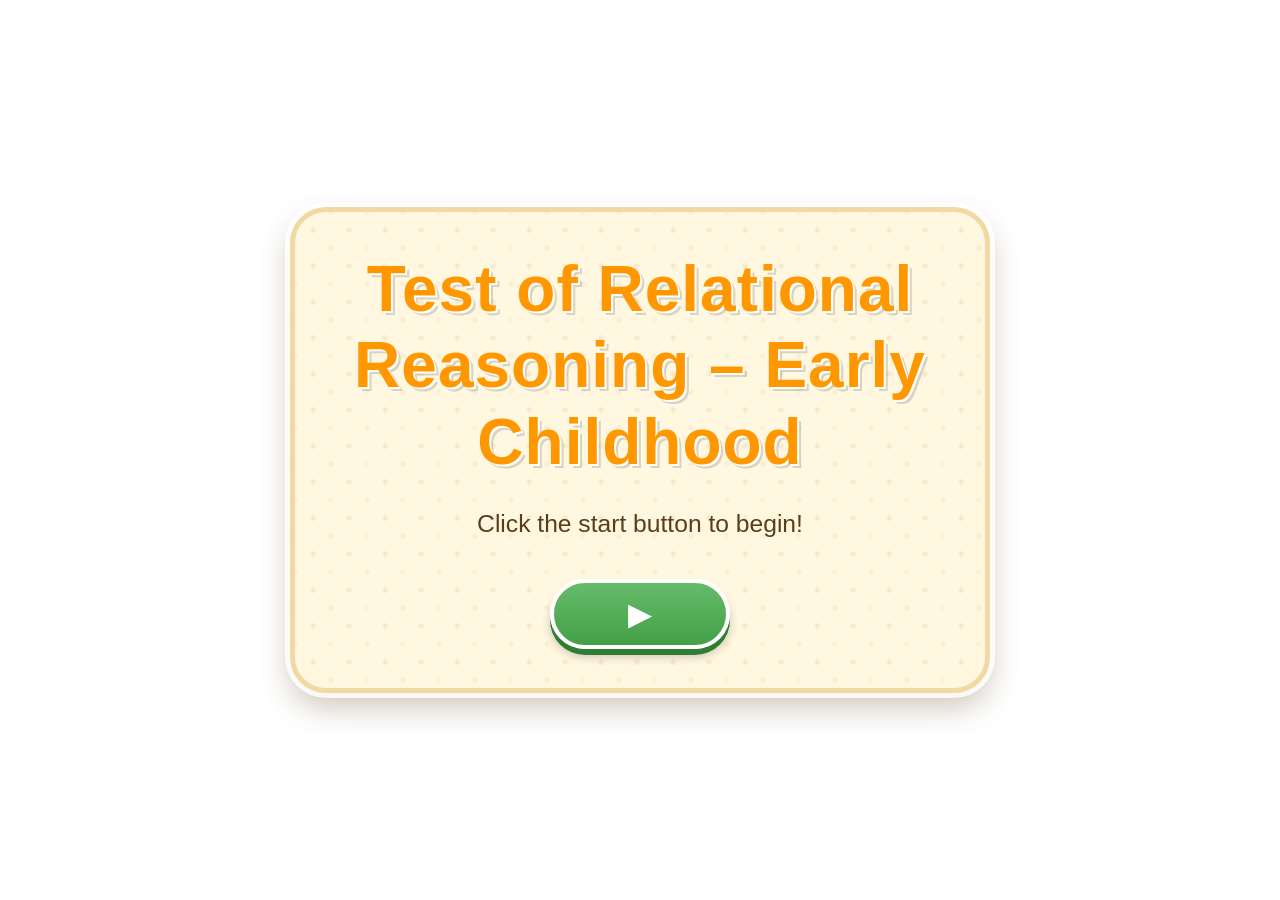
==== commit b3bad76a: "Restyle the splash and report cards The flat white panel looked cheap against the farm art. The card" ====
--- a/index.html
+++ b/index.html
@@ -31,9 +31,9 @@
     <!-- CSS Files -->
     <link rel="stylesheet" href="css/variables.css">
     <link rel="stylesheet" href="css/base.css?v=2">
-    <link rel="stylesheet" href="css/layout.css">
+    <link rel="stylesheet" href="css/layout.css?v=2">
     <!-- CSS - Components -->
-    <link rel="stylesheet" href="css/components/header.css">
+    <link rel="stylesheet" href="css/components/header.css?v=2">
     <link rel="stylesheet" href="css/components/pen.css">
     <link rel="stylesheet" href="css/components/animal-slot.css?v=5">
     <link rel="stylesheet" href="css/components/controls.css">
--- a/css/layout.css
+++ b/css/layout.css
@@ -25,13 +25,23 @@
     min-height: 95vh;
 }
 
+/* Splash/report card: cream with a faint dot pattern, tan border and a
+   white ring, like a storybook sign */
 .start-container {
     width: 100%;
     max-width: 700px;
     padding: var(--space-xl);
-    background: var(--panel-bg);
-    border-radius: var(--radius-xl);
-    box-shadow: var(--shadow-xl);
+    background:
+        radial-gradient(rgba(209, 174, 111, 0.16) 2.5px, transparent 3px),
+        radial-gradient(rgba(209, 174, 111, 0.10) 2.5px, transparent 3px),
+        #FFF7E0;
+    background-size: 36px 36px, 36px 36px, auto;
+    background-position: 0 0, 18px 18px, 0 0;
+    border: 5px solid #F0D9A2;
+    border-radius: 36px;
+    box-shadow:
+        0 0 0 5px rgba(255, 255, 255, 0.85),
+        0 14px 30px rgba(90, 62, 27, 0.30);
     text-align: center;
     position: relative;
     z-index: var(--z-background);
@@ -42,9 +52,17 @@
     max-width: 900px;
     margin: var(--space-xl) auto;
     padding: var(--space-xl);
-    background: var(--panel-bg);
-    border-radius: var(--radius-xl);
-    box-shadow: var(--shadow-xl);
+    background:
+        radial-gradient(rgba(209, 174, 111, 0.16) 2.5px, transparent 3px),
+        radial-gradient(rgba(209, 174, 111, 0.10) 2.5px, transparent 3px),
+        #FFF7E0;
+    background-size: 36px 36px, 36px 36px, auto;
+    background-position: 0 0, 18px 18px, 0 0;
+    border: 5px solid #F0D9A2;
+    border-radius: 36px;
+    box-shadow:
+        0 0 0 5px rgba(255, 255, 255, 0.85),
+        0 14px 30px rgba(90, 62, 27, 0.30);
     text-align: center;
 }
 
--- a/css/components/header.css
+++ b/css/components/header.css
@@ -113,4 +113,6 @@
 
 .start-container .game-instruction {
     margin-bottom: var(--space-xl);
+    color: var(--text-primary);
+    font-size: calc(var(--instruction-size) * 1.1);
 }
--- a/css/game-modes/analogy.css
+++ b/css/game-modes/analogy.css
@@ -238,14 +238,11 @@
     max-height: none !important;
 }
 
-/* BASELINE: every animal's DRAWN feet sit on the same line — the vertical
-   middle of the pen ground. The exact per-image offset is measured and set
-   inline (with priority "important") by alignCategoryBaselines() in
-   AnalogyRenderer.js, which accounts for the empty space below the feet in
-   each SVG. The values here are first-paint fallbacks only:
-   22.3% puts the image BOX bottom at mid-ground; subtracting the typical
-   below-feet padding (~17% of rendered height) drops the box so the drawn
-   feet land near the line. */
+/* BASELINE: every animal's drawn feet sit on the vertical middle of the pen
+   ground. The exact per-image offset is set inline (!important) by
+   alignCategoryBaselines() in AnalogyRenderer.js. The values below are
+   first-paint fallbacks: 22.3% puts the image box bottom at mid-ground,
+   minus roughly the SVG's below-feet padding (~17% of rendered height). */
 
 /* 4-class selector (0,4,0) beats global .animal-slot rule (0,3,0) */
 .analogy-layout .category-row .animal-slot .animal-image--large {
--- a/css/game-modes/antithesis.css
+++ b/css/game-modes/antithesis.css
@@ -678,12 +678,10 @@
     bottom: 2.4vh !important; 
 }
 
-/* NOTE: The former sheep/horse "anomalous padding" yanks (-4vh / -1.5vh)
-   are gone. Canvas-measured bottom padding of the current SVGs is nearly
-   identical across species (sheep 17-19.5% of height vs cow 17.4-19.8%,
-   pig 17.1-18.8%, dog 15.4-16%), so the yank sank every sheep ~4vh below
-   its group. Do not reintroduce a species offset without re-measuring the
-   assets. */
+/* NOTE: the old sheep/horse margin yanks (-4vh / -1.5vh) are gone. The
+   current SVGs have near-identical bottom padding across species (15-20%
+   of height), so the yank sank every sheep ~4vh below its group. Re-measure
+   the assets before adding any species offset back. */
 
 /* CROSS-SCREEN PARITY TWEAKS: 
    Specific adjustments requested to fix minor floating on certain sizes in Box 3 */
@@ -784,8 +782,7 @@
     transform: scale(0.9) !important;
 }
 
-/* 3. Species offsets removed — see the measurement note above. The current
-   SVG assets share near-identical bottom padding across species. */
+/* 3. Species offsets removed, see the measurement note above */
 
 /* Keep the lift, but without X translation so groups align correctly */
 .antithesis-group-layout .pen-surface--choices .animal-slot:nth-child(even) {
--- a/css/responsive.css
+++ b/css/responsive.css
@@ -274,8 +274,8 @@
         border-color: transparent;
     }
 
-    /* Press feedback is the scale only — no background, so the rectangular
-       slot box never flashes visibly around the animal */
+    /* Press feedback is the scale only; no background, so the rectangular
+       slot box never flashes around the animal */
     .animal-slot--selectable:active {
         transform: scale(0.95);
         background: transparent;
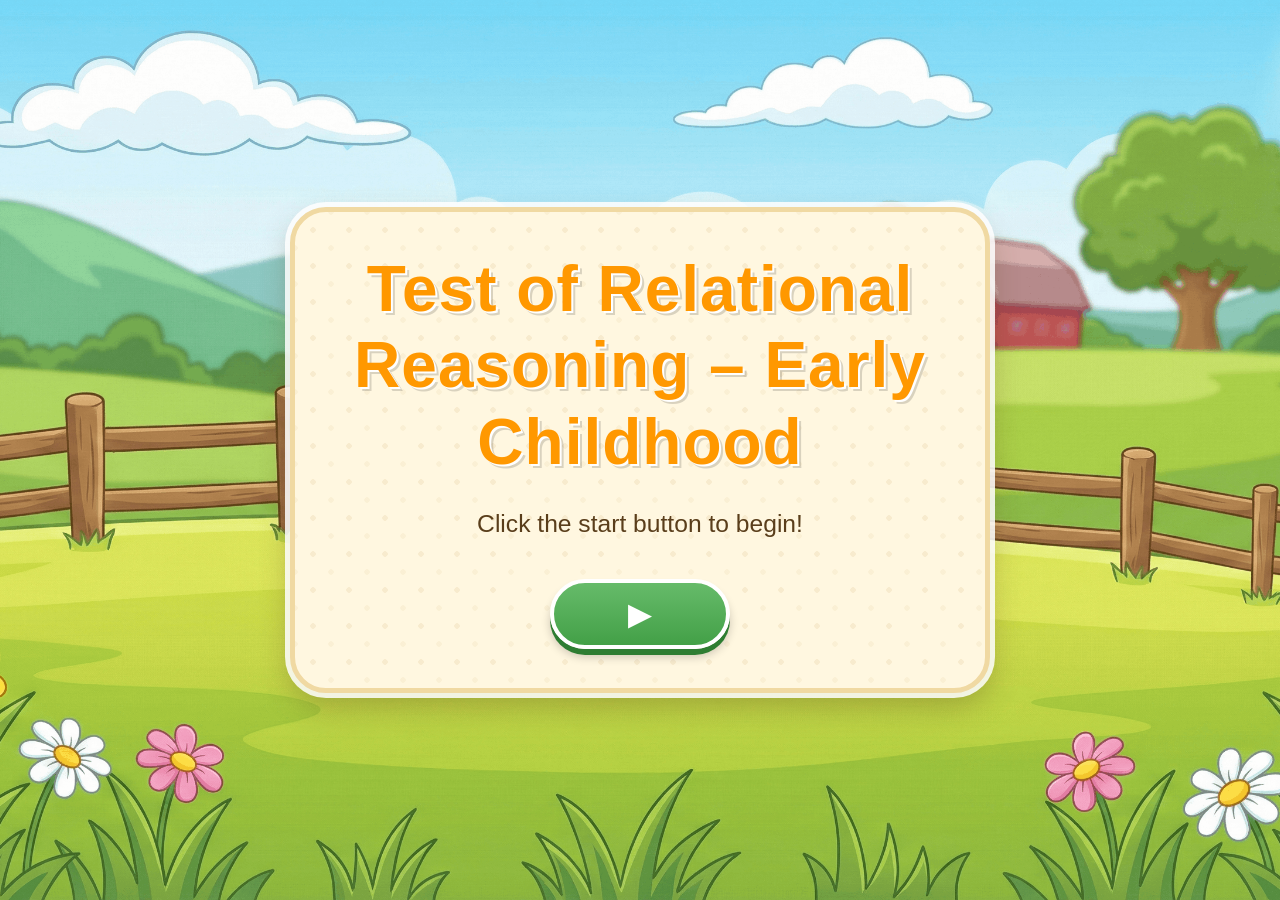
==== commit d13d59aa: "Switch animal loading to PNG and fix stale asset paths Thuy converted the animals and backgrounds to" ====
--- a/index.html
+++ b/index.html
@@ -26,7 +26,7 @@
     <!-- Preload critical assets -->
     <link rel="preload" href="images/background_images/background.png" as="image">
     <link rel="preload" href="images/background_images/opening_page.png" as="image">
-    <link rel="preload" href="images/elements/pen_1.svg" as="image">
+    <link rel="preload" href="images/elements/pen_1.png" as="image">
 
     <!-- CSS Files -->
     <link rel="stylesheet" href="css/variables.css">
@@ -34,7 +34,7 @@
     <link rel="stylesheet" href="css/layout.css?v=2">
     <!-- CSS - Components -->
     <link rel="stylesheet" href="css/components/header.css?v=2">
-    <link rel="stylesheet" href="css/components/pen.css">
+    <link rel="stylesheet" href="css/components/pen.css?v=2">
     <link rel="stylesheet" href="css/components/animal-slot.css?v=5">
     <link rel="stylesheet" href="css/components/controls.css">
     <link rel="stylesheet" href="css/components/data-panel.css">
@@ -48,7 +48,7 @@
     <link rel="stylesheet" href="css/responsive.css?v=3">
 
     <!-- Favicon -->
-    <link rel="icon" type="image/png" href="images/background_images/barn.png">
+    <link rel="icon" href="data:image/svg+xml,<svg xmlns='http://www.w3.org/2000/svg' viewBox='0 0 16 16'><text y='14' font-size='14'>🐑</text></svg>">
 </head>
 
 <body class="welcome">
@@ -148,7 +148,7 @@
     <!-- Load order matters - dependencies first -->
     <script src="js/config.js"></script>
     <script src="js/state.js?v=2"></script>
-    <script src="js/problems.js"></script>
+    <script src="js/problems.js?v=2"></script>
     
     <!-- Components -->
     <script src="js/components/AnimalSlot.js"></script>
@@ -163,7 +163,7 @@
     <script src="js/renderers/AnomalyRenderer.js?v=2"></script>
     <script src="js/renderers/AnalogyRenderer.js?v=6"></script>
     <script src="js/renderers/AntithesisRenderer.js?v=5"></script>
-    <script src="js/renderers/AntinomyRenderer.js?v=4"></script>
+    <script src="js/renderers/AntinomyRenderer.js?v=5"></script>
 
     <script src="js/main.js?v=4"></script>
 </body>
--- a/css/components/pen.css
+++ b/css/components/pen.css
@@ -32,7 +32,7 @@
     z-index: var(--z-ground);
 
     /* Default ground image - games can override */
-    background-image: url('../../images/elements/ground_1.svg');
+    background-image: url('../../images/elements/ground_1.png');
     background-size: 100% 100%;
     background-position: center;
     background-repeat: no-repeat;
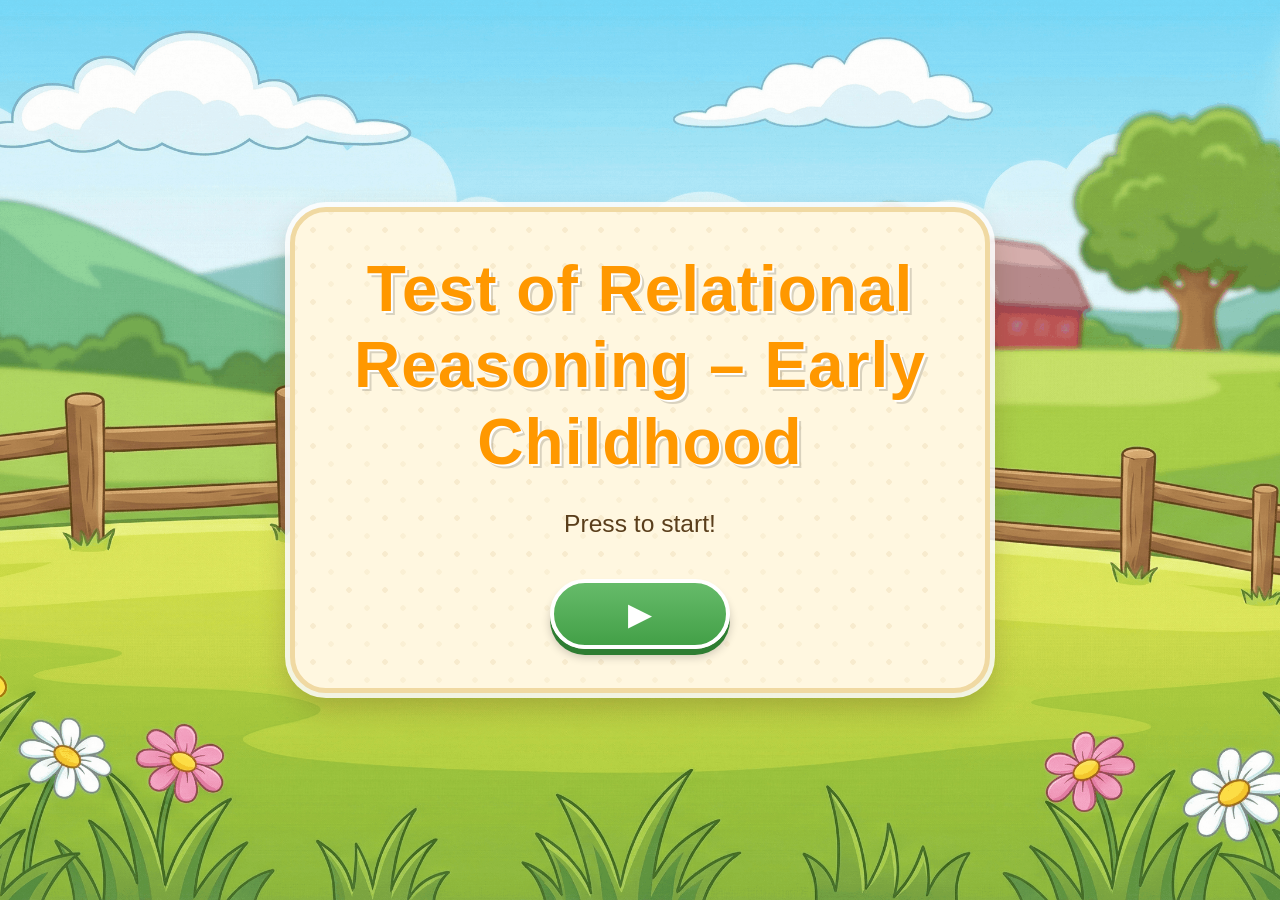
==== commit 9b49780a: "Fix beta bugs and antinomy overlap" ====
--- a/index.html
+++ b/index.html
@@ -23,10 +23,10 @@
 
     <title>Relational Reasoning Study</title>
 
-    <!-- Preload critical assets -->
-    <link rel="preload" href="images/background_images/background.png" as="image">
+    <!-- Preload critical assets. Only the opening page is needed within seconds
+         of load; ScreenTransition.preload() warms the in-game scenery later, so
+         preloading it here just triggers unused-preload console warnings. -->
     <link rel="preload" href="images/background_images/opening_page.png" as="image">
-    <link rel="preload" href="images/elements/pen_1.png" as="image">
 
     <!-- CSS Files -->
     <link rel="stylesheet" href="css/variables.css">
@@ -34,7 +34,8 @@
     <link rel="stylesheet" href="css/layout.css?v=2">
     <!-- CSS - Components -->
     <link rel="stylesheet" href="css/components/header.css?v=2">
-    <link rel="stylesheet" href="css/components/pen.css?v=2">
+    <link rel="stylesheet" href="css/components/pen.css?v=3">
+    <link rel="stylesheet" href="css/components/transition.css?v=2">
     <link rel="stylesheet" href="css/components/animal-slot.css?v=5">
     <link rel="stylesheet" href="css/components/controls.css">
     <link rel="stylesheet" href="css/components/data-panel.css">
@@ -42,7 +43,7 @@
     <link rel="stylesheet" href="css/components/game-switcher.css">
     <link rel="stylesheet" href="css/game-modes/anomaly.css?v=17">
     <link rel="stylesheet" href="css/game-modes/analogy.css?v=10">
-    <link rel="stylesheet" href="css/game-modes/antithesis.css?v=21">
+    <link rel="stylesheet" href="css/game-modes/antithesis.css?v=22">
     <link rel="stylesheet" href="css/game-modes/antinomy.css?v=4">
 
     <link rel="stylesheet" href="css/responsive.css?v=3">
@@ -142,16 +143,13 @@
         </div>
     </aside>
 
-    <!-- ==================== -->
-    <!-- JAVASCRIPT MODULES   -->
-    <!-- ==================== -->
-    <!-- Load order matters - dependencies first -->
-    <script src="js/config.js"></script>
+    <script src="js/config.js?v=2"></script>
     <script src="js/state.js?v=2"></script>
     <script src="js/problems.js?v=2"></script>
+    <script src="js/transition.js?v=3"></script>
     
     <!-- Components -->
-    <script src="js/components/AnimalSlot.js"></script>
+    <script src="js/components/AnimalSlot.js?v=2"></script>
     <script src="js/components/AnimalBaseline.js"></script>
     <script src="js/components/Pen.js"></script>
     
@@ -161,11 +159,11 @@
     <script src="js/data/storage.js"></script>
     <script src="js/data/export.js?v=2"></script>
     <script src="js/renderers/AnomalyRenderer.js?v=2"></script>
-    <script src="js/renderers/AnalogyRenderer.js?v=6"></script>
-    <script src="js/renderers/AntithesisRenderer.js?v=5"></script>
-    <script src="js/renderers/AntinomyRenderer.js?v=5"></script>
+    <script src="js/renderers/AnalogyRenderer.js?v=7"></script>
+    <script src="js/renderers/AntithesisRenderer.js?v=6"></script>
+    <script src="js/renderers/AntinomyRenderer.js?v=7"></script>
 
-    <script src="js/main.js?v=4"></script>
+    <script src="js/main.js?v=5"></script>
 </body>
 
 </html>
--- a/css/components/pen.css
+++ b/css/components/pen.css
@@ -78,12 +78,19 @@
     display: block;
 }
 
-.pen-fence img[src$=".svg"] {
-    width: 100% !important;
-    height: 100% !important;
-    object-fit: fill;
-    max-width: none;
-    max-height: none;
+/*
+ * The pen artwork was originally SVG with preserveAspectRatio="xMidYMid meet",
+ * which letterboxes inside the box instead of stretching — even against the
+ * per-game "object-fit: fill !important" rules, which were no-ops for SVG. The
+ * game layouts were designed around that. The PNG replacements must use
+ * object-fit: contain to reproduce it; the doubled [src] attribute plus
+ * !important is required to outrank those per-game rules. pen_2 and the gate
+ * images were always PNG and always stretched, so they keep the default fill.
+ */
+html body .pen-fence img[src*="pen_1."][src],
+html body .pen-fence img[src*="pen_1a_"][src],
+html body .pen-fence img[src*="analogy_pen"][src] {
+    object-fit: contain !important;
 }
 
 /* ==================== */
--- a/css/components/transition.css
+++ b/css/components/transition.css
@@ -0,0 +1,39 @@
+/**
+ * Screen Transition Veil
+ * Sits above everything, including the flying-clone animation layer (1000) and
+ * the report overlay (99999).
+ */
+
+:root {
+    --veil-fade-out: 370ms;
+    --veil-fade-in: 520ms;
+    --veil-hold: 120ms;
+    --veil-color: #0d1b2a;
+}
+
+#screen-veil {
+    position: fixed;
+    inset: 0;
+    background: var(--veil-color);
+    z-index: 2147483000;
+
+    opacity: 0;
+    pointer-events: none;
+    transition: opacity var(--veil-fade-in) cubic-bezier(0.22, 0.61, 0.36, 1);
+}
+
+/* Covering the screen: opaque, and swallowing taps so kids cannot
+   click a button while the next screen is being assembled. */
+#screen-veil.is-covering {
+    opacity: 1;
+    transition: opacity var(--veil-fade-out) cubic-bezier(0.4, 0, 0.2, 1);
+    pointer-events: auto;
+}
+
+@media (prefers-reduced-motion: reduce) {
+
+    #screen-veil,
+    #screen-veil.is-covering {
+        transition: none;
+    }
+}
--- a/css/components/animal-slot.css
+++ b/css/components/animal-slot.css
@@ -170,7 +170,7 @@
 }
 
 .animal-image--medium {
-    /* MEDIUM: 22vh fixed height (scaled up from 20vh per user task) */
+    /* MEDIUM: 22vh fixed height (scaled up from 20vh) */
     width: auto;
     height: 22vh;
     max-width: none;
--- a/css/game-modes/anomaly.css
+++ b/css/game-modes/anomaly.css
@@ -22,7 +22,7 @@
     /* CENTER ALIGNED - pen centers aligned horizontally */
 
     /* === EDIT THESE === */
-    /* Original gap 10vw. Decreased by 25% per user request */
+    /* Original gap 10vw, decreased by 25% */
     gap: 7.5vw;
     /* Total width of layout - Fill the screen */
     width: 99%;
@@ -75,7 +75,7 @@
 
 .anomaly-layout .pen--main {
     flex: 0 0 auto;
-    /* User Request: Shifted back to the right to prevent corner cutoff */
+    /* Shifted right to prevent corner cutoff */
     transform: translateX(-2vw);
     transform-origin: center bottom;
 }
@@ -85,7 +85,7 @@
 /* MAIN PEN SIZE */
 .anomaly-layout .pen-surface--main {
     /* Main Pen = 2/3 of logical space (~65%) - Reduced 20% */
-    /* Increased by another 5% per user request */
+    /* Increased by another 5% */
     width: clamp(319px, 69.07vw, 2657px);
     height: auto;
     /* Height determined by scaling */
@@ -143,14 +143,14 @@
 .anomaly-layout .pen--out {
     flex: 0 0 auto;
     /* Use transform to move pen down since flexbox align-items overrides margin */
-    /* User Request: Shift the Out Pen 5% left to prevent screen cut-off */
+    /* Out pen shifted 5% left to prevent screen cut-off */
     transform: translateY(2.5vw) translateX(-5vw);
 }
 
 /* OUT PEN SIZE */
 .anomaly-layout .pen-surface--out {
     /* Exactly 50% of the Main Pen width (52vw * 0.5 = 26vw) - Reduced 20% */
-    /* Reduced by 15% per user request */
+    /* Reduced by 15% */
     width: clamp(136px, 20.4vw, 476px);
     height: auto;
     aspect-ratio: 0.8;
@@ -235,7 +235,7 @@
     transform: translate(-50%, -50%);
 
     /* 
-     * USER INSTRUCTION: Fine-tune the question mark placement here:
+     * TUNING: fine-tune the question mark placement here:
      * Modify these margin values to nudge it from the center.
      * margin-top: negative = UP, positive = DOWN
      * margin-left: negative = LEFT, positive = RIGHT
@@ -388,7 +388,7 @@
  * RESPONSIVE BREAKPOINTS - DISABLED FOR DESKTOP CONFIGURATION
  * ============================================================================
  * 
- * These are commented out so you can configure desktop settings without 
+ * These are commented out so desktop settings can be configured without
  * interference. Once desktop is finalized, uncomment and adjust these
  * for tablet and mobile.
  * 
@@ -463,7 +463,7 @@
     }
 }
 /* ==================== */
-/* UI POLISH (USER REQUEST) */
+/* UI POLISH */
 /* ==================== */
 
 /* Large Animals - Increase size and lower baseline */
@@ -480,7 +480,7 @@
 .anomaly-layout .pen-surface--main .animal-slot:nth-child(even) .animal-image,
 .anomaly-layout .pen-surface--out .animal-slot:nth-child(even) .animal-image {
     /* 
-     * USER INSTRUCTION: This controls the vertical "zig-zag" stagger in Anomaly.
+     * TUNING: this controls the vertical "zig-zag" stagger in Anomaly.
      * Increase this percentage (e.g., 45%) for a more extreme stagger.
      * Decrease this percentage (e.g., 20%) for a flatter stagger.
      */
--- a/css/game-modes/analogy.css
+++ b/css/game-modes/analogy.css
@@ -38,7 +38,7 @@
     display: flex;
     align-items: flex-start;
     justify-content: center;
-    /* Barely any space per user request */
+    /* Kept to barely any space */
     gap: clamp(5px, 1vw, 15px);
     width: 100%;
 }
--- a/css/game-modes/antithesis.css
+++ b/css/game-modes/antithesis.css
@@ -38,11 +38,19 @@
 
     /* Halved the visual space perfectly by mathematically compensating for the 27.5% invisible SVG overhang */
     gap: clamp(45px, 13vw, 140px);
-    /* Dropped essentially 4vh lower per user request without moving choices pen */
+    /* Drops the box row 4vh lower without moving the choices pen */
     margin-top: 4vh;
     /* ================== */
 
     width: 100%;
+
+    /*
+     * TUNING: shift all three top pens together left/right here.
+     * The Box 3 fence art overhangs its right edge (the fence img spans 155%
+     * of the box), so the row is nudged left to keep every post on screen.
+     * More negative = further left.
+     */
+    transform: translateX(-.8vw);
 }
 
 /* ============================================================================ */
@@ -50,18 +58,10 @@
 /* Inded to match Anomaly "Does Not Belong" Pen Size                            */
 /* ============================================================================ */
 
-/* Precise proportional absolute positioning */
-.antithesis-layout .pen--box1 {
-    /* Box 1 shifted left to create space for larger answers */
-    /* Subtracting 1.5vw to shift left and create extra post gap */
-    left: calc(clamp(23.7px, 3.58vw, 63.5px) - 1.5vw) !important; 
-}
-
-.antithesis-layout .pen--box2 {
-    /* Box 2 shifted roughly equal to Box 1 */
-    /* Subtracting 1.5vw to shift left and create extra post gap */
-    left: calc(clamp(167.3px, 25.21vw, 447.1px) - 1.5vw) !important;
-}
+/* NOTE: earlier `left: ...` shift rules on .pen--box1/.pen--box2 were removed.
+   They had no effect: .pen is position: static, so `left` was ignored. Do not
+   add `position: relative` to the pens without deleting such rules first, or
+   the boxes will jump. Row-level shifting lives on .box-row's transform. */
 
 .antithesis-layout .pen--box1,
 .antithesis-layout .pen--box2,
@@ -82,16 +82,20 @@
 /* Precise proportional horizontal width overrides */
 /* Added chained selectors (.box.surface) AND descendant selectors (.box .surface) to guarantee application */
 .antithesis-layout .pen--box1.pen-surface--box,
-.antithesis-layout .pen--box1 .pen-surface--box,
+.antithesis-layout .pen--box1 .pen-surface--box {
+    /* Box 1 narrowed 2% from the shared 20.06vw base */
+    width: clamp(130.4px, 19.66vw, 348.6px) !important;
+}
+
 .antithesis-layout .pen--box2.pen-surface--box,
 .antithesis-layout .pen--box2 .pen-surface--box {
-    /* Box 1 & 2 shrunk an additional 4% from previous state */
-    width: clamp(133.1px, 20.06vw, 355.7px) !important;
+    /* Box 2 (middle) widened 3% from the shared 20.06vw base */
+    width: clamp(137.1px, 20.66vw, 366.4px) !important;
 }
 
 .antithesis-layout .pen--box3.pen-surface--box,
 .antithesis-layout .pen--box3 .pen-surface--box {
-    /* Box 3 widened by another 3% per user request */
+    /* Box 3 widened by another 3% */
     width: clamp(169.1px, 25.46vw, 451.8px) !important;
 }
 
@@ -128,6 +132,14 @@
     object-fit: fill !important;
 }
 
+.antithesis-layout .pen--box3 .pen-fence img {
+    width: 155% !important;
+    left: -27.5% !important;
+    height: 100% !important;
+    top: -18% !important;
+    object-fit: cover !important;
+}
+
 /* ======================================================================= */
 /* INDIVIDUAL GROUND SVG SHAPE AND FIT FOR BOX 1, BOX 2, AND BOX 3         */
 /* ======================================================================= */
@@ -164,7 +176,7 @@
     top: 30%;
     left: 5%;
     right: 5%;
-    bottom: 18%;
+    bottom: 12%;
     transform: scaleX(1.6) scaleY(0.8) translateY(-58%);
 }
 
@@ -336,25 +348,27 @@
 /* ======================================================================= */
 
 /* CHOICES PEN: Large animals */
+/* All Antithesis animal sizes reduced 5% (28 -> 26.6 etc.) to limit overlap
+   without changing any pen dimensions */
 .antithesis-layout .pen-surface--choices .animal-slot .animal-image--large {
-    height: 28vh !important;
-    max-height: 28vh !important;
+    height: 26.6vh !important;
+    max-height: 26.6vh !important;
     bottom: 18% !important;
     /* Aligned with Box ratios */
 }
 
 /* CHOICES PEN: Medium animals */
 .antithesis-layout .pen-surface--choices .animal-slot .animal-image--medium {
-    height: 26vh !important;
-    max-height: 26vh !important;
+    height: 24.7vh !important;
+    max-height: 24.7vh !important;
     bottom: 25% !important;
     /* Aligned with Box ratios */
 }
 
 /* CHOICES PEN: Small animals */
 .antithesis-layout .pen-surface--choices .animal-slot .animal-image--small {
-    height: 13vh !important;
-    max-height: 13vh !important;
+    height: 12.35vh !important;
+    max-height: 12.35vh !important;
     bottom: 26% !important;
     /* Aligned with Box ratios */
 }
@@ -390,8 +404,8 @@
     /* Position absolutely like animal slots */
     position: absolute;
 
-    /* USER INSTRUCTION (MACRO CONTROL): 
-     * Modifying this 'bottom' percentage lifts or lowers the entire question mark container. 
+    /* TUNING (MACRO):
+     * Modifying this 'bottom' percentage lifts or lowers the entire question mark container.
      * It is currently synced with Box 2's animal-slot height (22%) 
      */
     bottom: 49% !important;
@@ -405,8 +419,8 @@
 .antithesis-layout .question-mark-text {
     font-family: 'Comic Sans MS', 'Chalkboard SE', sans-serif;
 
-    /* USER INSTRUCTION (MICRO CONTROL): 
-     * To nudge just the text character up or down visually without moving the container math, 
+    /* TUNING (MICRO):
+     * To nudge just the text character up or down visually without moving the container math,
      * adjust this negative translateY percentage (e.g., -30% to move higher).
      */
     transform: translateY(-20%);
@@ -419,7 +433,7 @@
 /* ============================================================================ */
 
 .antithesis-layout .arrow-indicator {
-    /* HIDDEN per user request */
+    /* Intentionally hidden */
     display: none !important;
 }
 
@@ -461,7 +475,7 @@
     max-height: none !important;
 
     /* 
-     * USER INSTRUCTION: You can personally modify the width and height of the pen SVG here.
+     * TUNING: adjust the width and height of the pen SVG here.
      * transform: scale(WIDTH_MULTIPLIER, HEIGHT_MULTIPLIER)
      * e.g., scale(3.18, 1.35) makes it 3.18x wider and 1.35x taller.
      */
@@ -494,9 +508,9 @@
     z-index: 200 !important;
     pointer-events: none;
 
-    /* 
-     * USER INSTRUCTION: 
-     * Modify this specific value to raise or lower ALL animals in the choices pen uniformly!
+    /*
+     * TUNING:
+     * Modify this specific value to raise or lower ALL animals in the choices pen uniformly.
      * Because this is a transform, it safely moves the animals without warping or tilting the ground SVG's clip-path.
      * Increase the negative percentage (e.g., -25% or -35%) to lift the animals higher.
      */
@@ -659,23 +673,24 @@
     top: auto !important;
     margin-bottom: 0 !important;
     flex-shrink: 0 !important;
-    transform: none !important; /* Clears destructive translateX(-50%) so groups stay perfectly centered */
+    transform: none !important;
+    /* Clears destructive translateX(-50%) so groups stay perfectly centered */
     margin-left: 0 !important;
     margin-right: 0 !important;
     margin-top: 0 !important;
 }
 
 /* Explicit VH-based pushes to visually level the different SVG paddings */
-.antithesis-group-layout .animal-image--large { 
+.antithesis-group-layout .animal-image--large {
     bottom: -4.5vh !important;
 }
 
-.antithesis-group-layout .animal-image--medium { 
-    bottom: 0vh !important; 
-}
-
-.antithesis-group-layout .animal-image--small { 
-    bottom: 2.4vh !important; 
+.antithesis-group-layout .animal-image--medium {
+    bottom: 0vh !important;
+}
+
+.antithesis-group-layout .animal-image--small {
+    bottom: 2.4vh !important;
 }
 
 /* NOTE: the old sheep/horse margin yanks (-4vh / -1.5vh) are gone. The
@@ -702,17 +717,17 @@
 /* ======================================================================= */
 .antithesis-group-layout .animal-image--large,
 .antithesis-flying-group .animal-image--large {
-    margin: 0 -10px !important;
+    margin: 0 -5px !important;
 }
 
 .antithesis-group-layout .animal-image--medium,
 .antithesis-flying-group .animal-image--medium {
-    margin: 0 -15px !important;
+    margin: 0 -12px !important;
 }
 
 .antithesis-group-layout .animal-image--small,
 .antithesis-flying-group .animal-image--small {
-    margin: 0 -8px !important;
+    margin: 0 -2px !important;
 }
 
 /* ======================================================================= */
@@ -726,20 +741,39 @@
 }
 
 /* OVERRIDE GROUP SHRINKING: Prevent animal-slot.css from shrinking grouped animals */
+/* Sizes carry the same 5% overlap reduction as the choices pen (28 -> 26.6 etc.) */
 .antithesis-group-layout .animal-slot--grouped .animal-image--large {
-    height: 28vh !important;
-    max-height: 28vh !important;
+    height: 26.6vh !important;
+    max-height: 26.6vh !important;
 }
 
 .antithesis-group-layout .animal-slot--grouped .animal-image--medium {
     /* Increased medium size */
-    height: 26vh !important;
-    max-height: 26vh !important;
+    height: 24.7vh !important;
+    max-height: 24.7vh !important;
 }
 
 .antithesis-group-layout .animal-slot--grouped .animal-image--small {
-    height: 13vh !important;
-    max-height: 13vh !important;
+    height: 12.35vh !important;
+    max-height: 12.35vh !important;
+}
+
+/* Single animals in Boxes 1-3 (Sample - Q2 layout) size from animal-slot.css
+   base rules (28/22/13vh); this applies the same 5% reduction to them. The
+   grouped and choices-pen rules above win via !important where they apply. */
+.antithesis-layout .pen-surface--box .animal-slot .animal-image--large {
+    height: 26.6vh;
+    max-height: 26.6vh;
+}
+
+.antithesis-layout .pen-surface--box .animal-slot .animal-image--medium {
+    height: 20.9vh;
+    max-height: 20.9vh;
+}
+
+.antithesis-layout .pen-surface--box .animal-slot .animal-image--small {
+    height: 12.35vh;
+    max-height: 12.35vh;
 }
 
 /* ========================================================================= */
@@ -755,22 +789,23 @@
     left: auto !important;
     right: auto !important;
     margin-bottom: 0 !important;
-    transform: none !important; /* Clears destructive translateX(-50%) so groups stay centered */
+    transform: none !important;
+    /* Clears destructive translateX(-50%) so groups stay centered */
 }
 
 /* 1. Explicit VH-based pushes to visually level the different SVG paddings */
-.antithesis-layout .animal-slot--grouped .animal-image--large { 
+.antithesis-layout .animal-slot--grouped .animal-image--large {
     bottom: -4.5vh !important;
     transform: scale(1.25) !important;
     transform-origin: bottom center !important;
 }
 
-.antithesis-layout .animal-slot--grouped .animal-image--medium { 
-    bottom: 0vh !important; 
-}
-
-.antithesis-layout .animal-slot--grouped .animal-image--small { 
-    bottom: 2.4vh !important; 
+.antithesis-layout .animal-slot--grouped .animal-image--medium {
+    bottom: 0vh !important;
+}
+
+.antithesis-layout .animal-slot--grouped .animal-image--small {
+    bottom: 2.4vh !important;
 }
 
 /* 2. Scale preservation overrides for cats */
@@ -787,7 +822,7 @@
 /* Keep the lift, but without X translation so groups align correctly */
 .antithesis-group-layout .pen-surface--choices .animal-slot:nth-child(even) {
     /* 
-     * USER INSTRUCTION: This controls the vertical stagger for alternating choice groups.
+     * TUNING: this controls the vertical stagger for alternating choice groups.
      * modify the translateY percentage. A larger negative number (e.g. -40%) increases the stagger height.
      */
     transform: translateY(-40.0%) !important;
@@ -799,7 +834,7 @@
     flex-direction: row !important;
     justify-content: center !important;
     align-items: flex-end !important;
-    /* gap: 8px !important; Removed so group respects your custom edits above */
+    /* gap: 8px !important; Removed so the group respects the per-size margin rules above */
     /* Reset any block/fixed overrides from base class if needed, checking specificity */
 }
 
@@ -811,7 +846,7 @@
     top: auto !important;
     transform: none !important;
     /* Match Box Scale to prevent resize glitch - FIXED: Handled by JS inline sizes now */
-    /* margin: 0 !important; Removed so group respects your custom edits above */
+    /* margin: 0 !important; Removed so the group respects the per-size margin rules above */
 }
 
 /* Flying Cats - FIXED: Removed to prevent double-scaling */
--- a/css/game-modes/antinomy.css
+++ b/css/game-modes/antinomy.css
@@ -22,7 +22,7 @@
     width: 100%;
     padding: var(--space-md) 0;
     margin-top: 6.5vh;
-    /* Increased to 8vh per user request */
+    /* Increased to 8vh */
     /* Added to push layout down after header text removal */
     overflow: visible;
 }
@@ -131,7 +131,7 @@
     pointer-events: none;
 }
 
-/* RED TINT OVERLAY - Removed per user request to match regular ground color */
+/* RED TINT OVERLAY - Removed to match the regular ground color */
 /* .antinomy-layout .pen-surface--red .pen-ground::after {
     content: '';
     position: absolute;
@@ -230,13 +230,13 @@
     align-items: flex-end !important;
 }
 
-/* Improve Green Box Spacing Per Request */
+/* Improve green box spacing */
 .antinomy-layout .pen-surface--green .animal-grid {
     /* NEW CHANGE */
     gap: 6.2vw !important;
 }
 
-/* RED BOX OVERRIDE - Removed grid-template-columns as we are using Flex */
+/* RED BOX OVERRIDE - grid-template-columns removed; the red box lays out with flex */
 /* .antinomy-layout .pen-surface--red .animal-grid { } -- REMOVED */
 
 
@@ -265,7 +265,7 @@
     /* Transform REMOVED to keep container as valid Logic Target */
     cursor: default;
 
-    /* Positional adjustment per request */
+    /* Positional adjustment */
     position: relative;
     left: -3%;
     bottom: 3%;
@@ -313,9 +313,7 @@
     pointer-events: none;
 }
 
-/* STAGGERED ALIGNMENT (User Request) */
-/* Lift every even-numbered animal by 35% to create a zig-zag */
-/* STAGGERED ALIGNMENT (User Request: Reversed Order) */
+/* STAGGERED ALIGNMENT (reversed order) */
 /* Lift every ODD-numbered animal by 35% so the even ones (incl. Q-Mark) stay low */
 .antinomy-layout .pen-surface--green .animal-slot:nth-child(odd) .animal-image,
 .antinomy-layout .pen-surface--red .animal-slot:nth-child(odd) .animal-image {
@@ -364,7 +362,7 @@
 
 /* CHOICES FENCE IMAGE - EDIT THESE VALUES */
 .antinomy-layout .pen-surface--choices .pen-fence img {
-    /* === MANUAL FENCE CONTROLS (USER REQUEST) === */
+    /* === MANUAL FENCE CONTROLS === */
     /* instructions: */
     /* 1. scale(x, y) -> Increase numbers to make fence bigger. */
     /* 2. left/top -> Move fence position. */
@@ -445,7 +443,7 @@
 
 /* ============================================================================ */
 /* ANIMAL BASELINE CONTROLS - ADJUST VERTICAL POSITIONS HERE                    */
-/* This is where you can shift large/medium/small animals individually           */
+/* Shift large/medium/small animals individually here                            */
 /* ============================================================================ */
 
 /* ============================================================================ */
@@ -530,7 +528,7 @@
 
 .antinomy-layout .vs-indicator {
     display: none !important;
-    /* USER REQUEST: Remove VS element */
+    /* VS element intentionally removed */
 }
 
 /* ============================================================================ */
@@ -592,8 +590,7 @@
 
 /* Decrease stagger lift for Red Pen because 3-col slots are wider */
 /* 4 cols (25%) -> 35% margin. 3 cols (33%) -> ~26% margin to equal same px height */
-/* User requested "another magnitude or two" lower -> trying 12% */
-/* REVERT: Restoring stagger to 26% (proportional to 3-col width) */
+/* Stagger restored to 26% (proportional to 3-col width) after testing lower values */
 .antinomy-layout .pen-surface--red .animal-slot:nth-child(odd) .animal-image {
     margin-bottom: 26% !important;
 }
